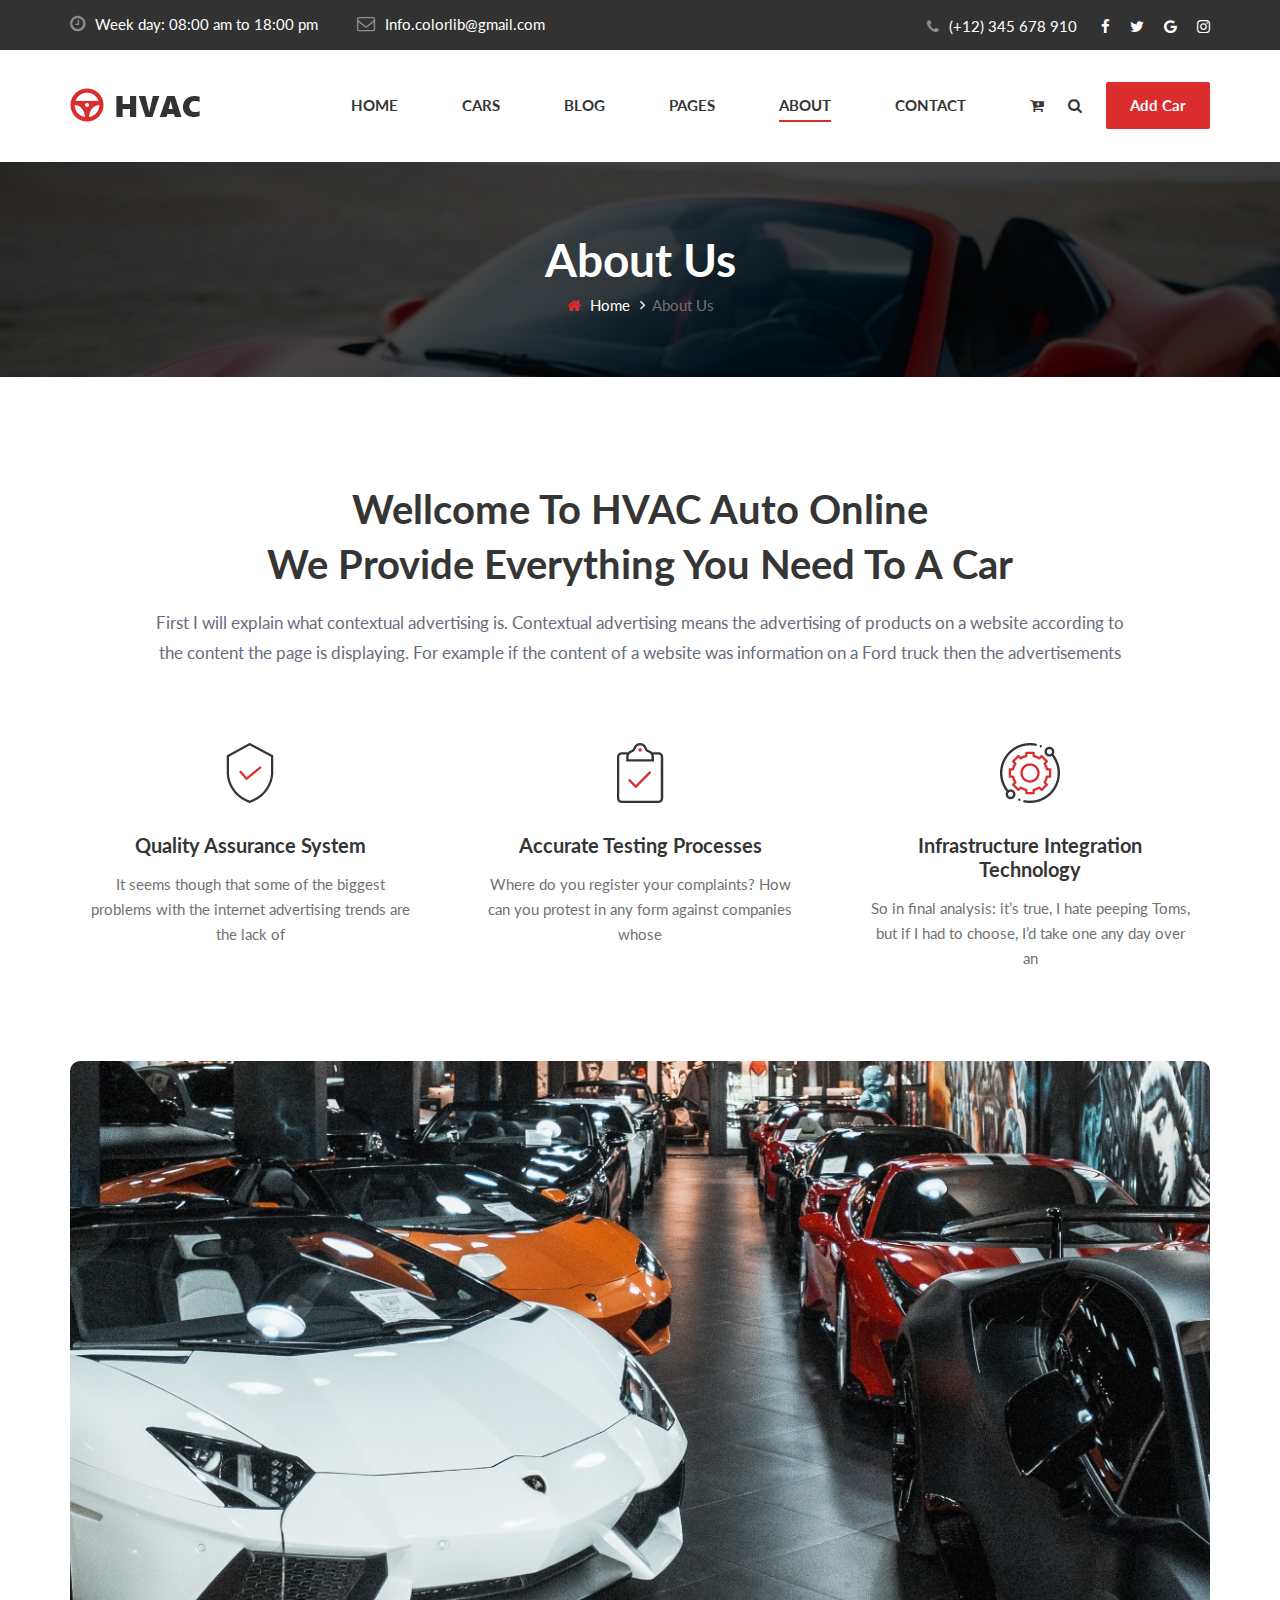
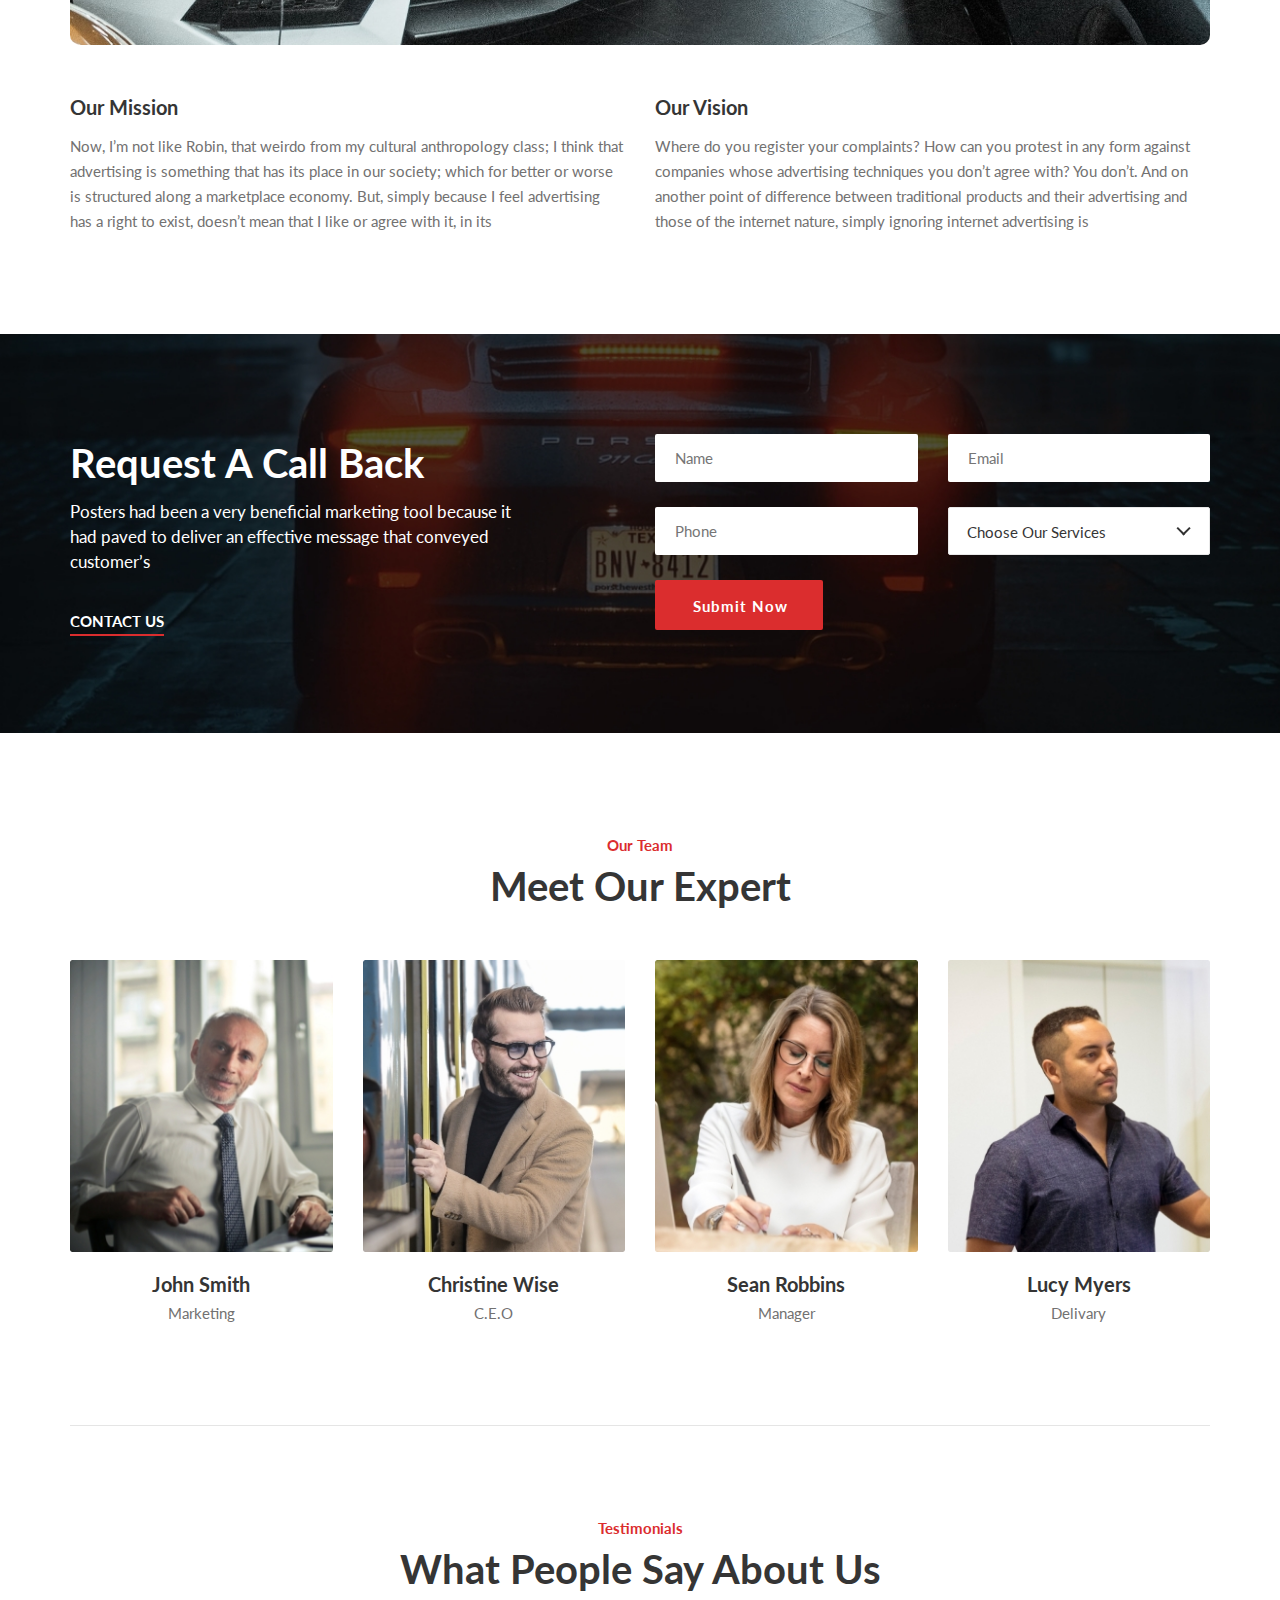
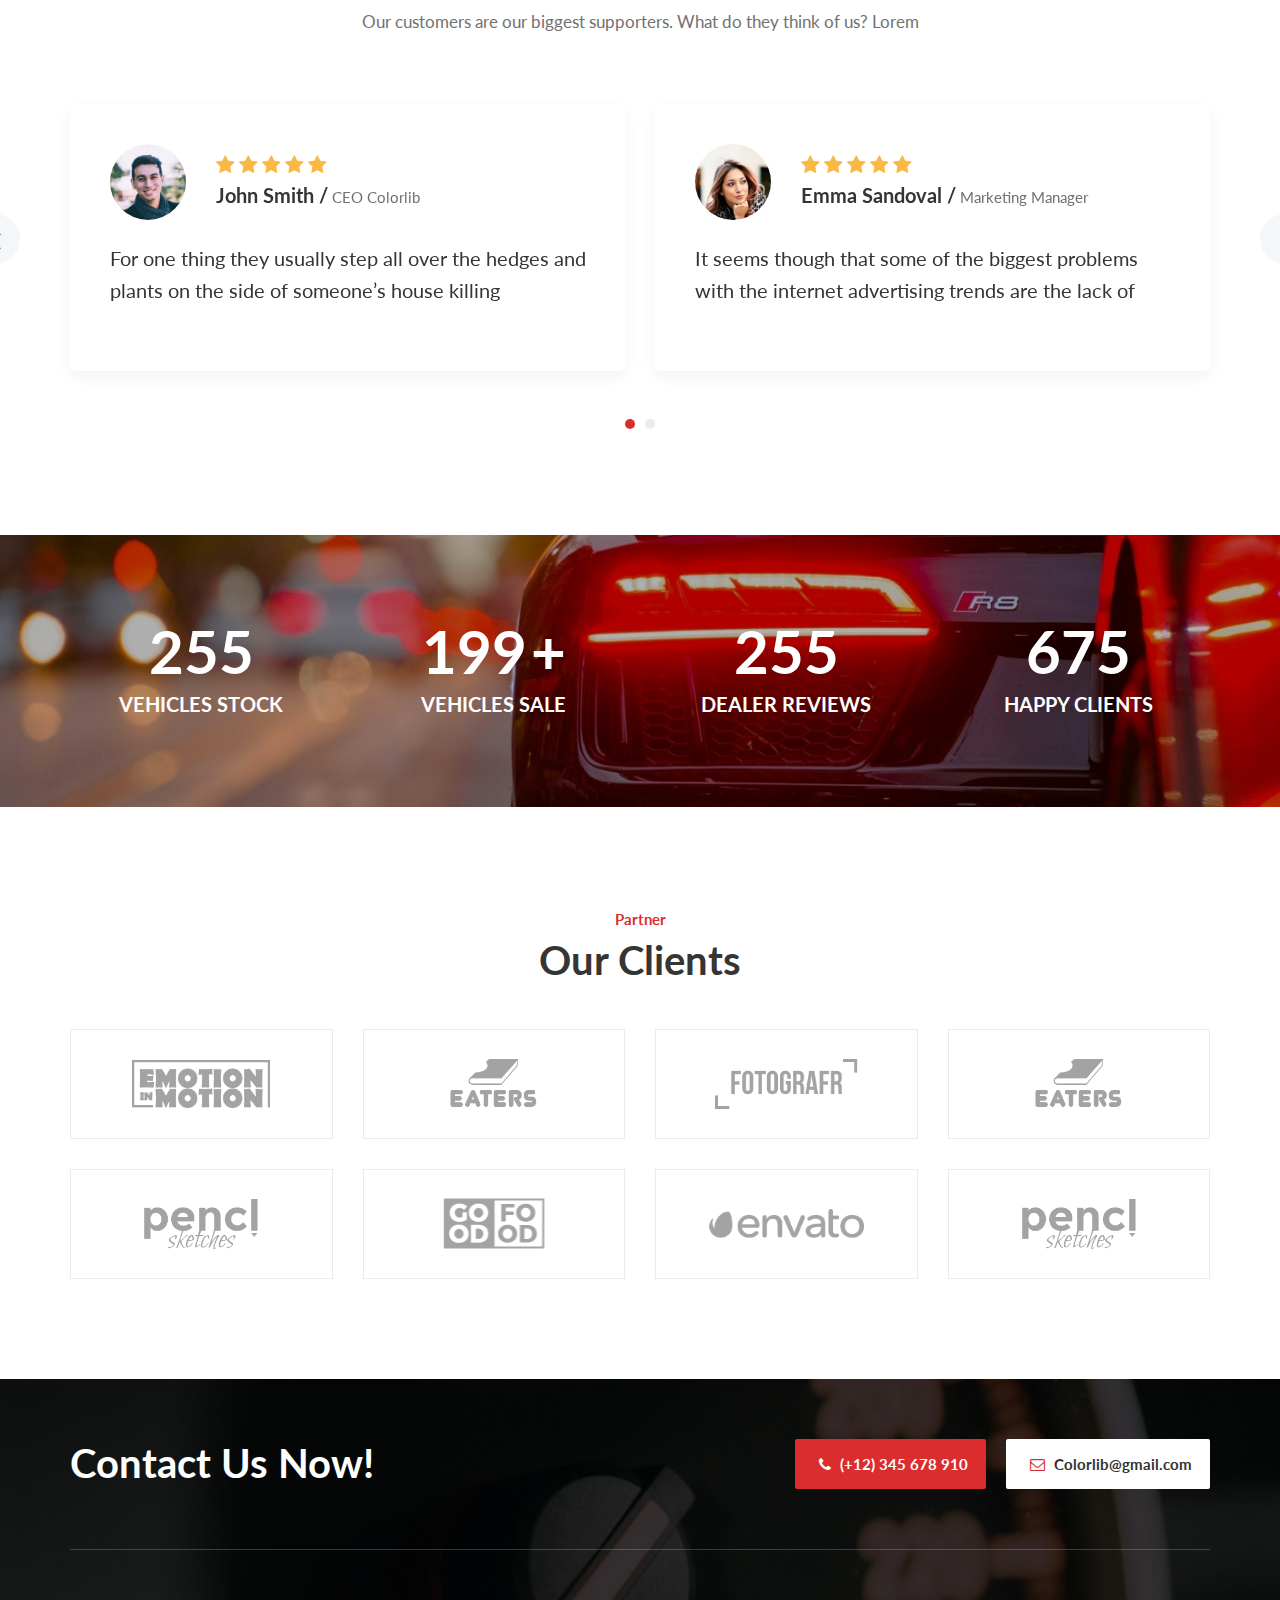
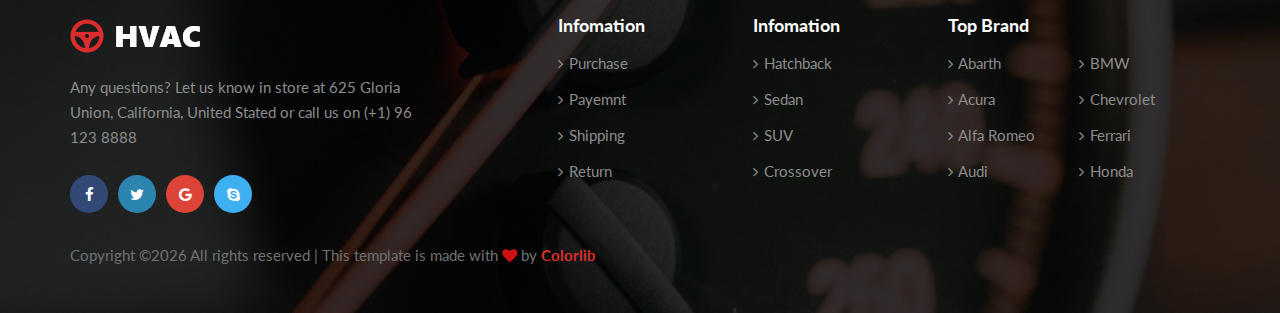
==== about.html @ ab7a5a12 "first commit" ====
<!DOCTYPE html>
<html lang="zxx">

<head>
    <meta charset="UTF-8">
    <meta name="description" content="HVAC Template">
    <meta name="keywords" content="HVAC, unica, creative, html">
    <meta name="viewport" content="width=device-width, initial-scale=1.0">
    <meta http-equiv="X-UA-Compatible" content="ie=edge">
    <title>HVAC | Template</title>

    <!-- Google Font -->
    <link href="https://fonts.googleapis.com/css2?family=Lato:wght@300;400;700;900&display=swap" rel="stylesheet">

    <!-- Css Styles -->
    <link rel="stylesheet" href="css/bootstrap.min.css" type="text/css">
    <link rel="stylesheet" href="css/font-awesome.min.css" type="text/css">
    <link rel="stylesheet" href="css/elegant-icons.css" type="text/css">
    <link rel="stylesheet" href="css/nice-select.css" type="text/css">
    <link rel="stylesheet" href="css/magnific-popup.css" type="text/css">
    <link rel="stylesheet" href="css/jquery-ui.min.css" type="text/css">
    <link rel="stylesheet" href="css/owl.carousel.min.css" type="text/css">
    <link rel="stylesheet" href="css/slicknav.min.css" type="text/css">
    <link rel="stylesheet" href="css/style.css" type="text/css">
</head>

<body>
    <!-- Page Preloder -->
    <div id="preloder">
        <div class="loader"></div>
    </div>

    <!-- Offcanvas Menu Begin -->
    <div class="offcanvas-menu-overlay"></div>
    <div class="offcanvas-menu-wrapper">
        <div class="offcanvas__widget">
            <a href="#"><i class="fa fa-cart-plus"></i></a>
            <a href="#" class="search-switch"><i class="fa fa-search"></i></a>
            <a href="#" class="primary-btn">Add Car</a>
        </div>
        <div class="offcanvas__logo">
            <a href="./index.html"><img src="img/logo.png" alt=""></a>
        </div>
        <div id="mobile-menu-wrap"></div>
        <ul class="offcanvas__widget__add">
            <li><i class="fa fa-clock-o"></i> Week day: 08:00 am to 18:00 pm</li>
            <li><i class="fa fa-envelope-o"></i> Info.colorlib@gmail.com</li>
        </ul>
        <div class="offcanvas__phone__num">
            <i class="fa fa-phone"></i>
            <span>(+12) 345 678 910</span>
        </div>
        <div class="offcanvas__social">
            <a href="#"><i class="fa fa-facebook"></i></a>
            <a href="#"><i class="fa fa-twitter"></i></a>
            <a href="#"><i class="fa fa-google"></i></a>
            <a href="#"><i class="fa fa-instagram"></i></a>
        </div>
    </div>
    <!-- Offcanvas Menu End -->

    <!-- Header Section Begin -->
    <header class="header">
        <div class="header__top">
            <div class="container">
                <div class="row">
                    <div class="col-lg-7">
                        <ul class="header__top__widget">
                            <li><i class="fa fa-clock-o"></i> Week day: 08:00 am to 18:00 pm</li>
                            <li><i class="fa fa-envelope-o"></i> Info.colorlib@gmail.com</li>
                        </ul>
                    </div>
                    <div class="col-lg-5">
                        <div class="header__top__right">
                            <div class="header__top__phone">
                                <i class="fa fa-phone"></i>
                                <span>(+12) 345 678 910</span>
                            </div>
                            <div class="header__top__social">
                                <a href="#"><i class="fa fa-facebook"></i></a>
                                <a href="#"><i class="fa fa-twitter"></i></a>
                                <a href="#"><i class="fa fa-google"></i></a>
                                <a href="#"><i class="fa fa-instagram"></i></a>
                            </div>
                        </div>
                    </div>
                </div>
            </div>
        </div>
        <div class="container">
            <div class="row">
                <div class="col-lg-2">
                    <div class="header__logo">
                        <a href="./index.html"><img src="img/logo.png" alt=""></a>
                    </div>
                </div>
                <div class="col-lg-10">
                    <div class="header__nav">
                        <nav class="header__menu">
                            <ul>
                                <li><a href="./index.html">Home</a></li>
                                <li><a href="./car.html">Cars</a></li>
                                <li><a href="./blog.html">Blog</a></li>
                                <li><a href="#">Pages</a>
                                    <ul class="dropdown">
                                        <li><a href="./about.html">About Us</a></li>
                                        <li><a href="./car-details.html">Car Details</a></li>
                                        <li><a href="./blog-details.html">Blog Details</a></li>
                                    </ul>
                                </li>
                                <li class="active"><a href="./about.html">About</a></li>
                                <li><a href="./contact.html">Contact</a></li>
                            </ul>
                        </nav>
                        <div class="header__nav__widget">
                            <div class="header__nav__widget__btn">
                                <a href="#"><i class="fa fa-cart-plus"></i></a>
                                <a href="#" class="search-switch"><i class="fa fa-search"></i></a>
                            </div>
                            <a href="#" class="primary-btn">Add Car</a>
                        </div>
                    </div>
                </div>
            </div>
            <div class="canvas__open">
                <span class="fa fa-bars"></span>
            </div>
        </div>
    </header>
    <!-- Header Section End -->

    <!-- Breadcrumb End -->
    <div class="breadcrumb-option set-bg" data-setbg="img/breadcrumb-bg.jpg">
        <div class="container">
            <div class="row">
                <div class="col-lg-12 text-center">
                    <div class="breadcrumb__text">
                        <h2>About Us</h2>
                        <div class="breadcrumb__links">
                            <a href="./index.html"><i class="fa fa-home"></i> Home</a>
                            <span>About Us</span>
                        </div>
                    </div>
                </div>
            </div>
        </div>
    </div>
    <!-- Breadcrumb Begin -->

    <!-- About Us Section Begin -->
    <section class="about spad">
        <div class="container">
            <div class="row">
                <div class="col-lg-12">
                    <div class="section-title about-title">
                        <h2>Wellcome To HVAC Auto Online <br />We Provide Everything You Need To A Car</h2>
                        <p>First I will explain what contextual advertising is. Contextual advertising means the
                            advertising of products on a website according to<br /> the content the page is displaying.
                            For example if the content of a website was information on a Ford truck then the
                            advertisements</p>
                    </div>
                </div>
            </div>
            <div class="about__feature">
                <div class="row">
                    <div class="col-lg-4 col-md-6 col-sm-6">
                        <div class="about__feature__item">
                            <img src="img/about/af-1.png" alt="">
                            <h5>Quality Assurance System</h5>
                            <p>It seems though that some of the biggest problems with the internet advertising trends
                                are the lack of</p>
                        </div>
                    </div>
                    <div class="col-lg-4 col-md-6 col-sm-6">
                        <div class="about__feature__item">
                            <img src="img/about/af-2.png" alt="">
                            <h5>Accurate Testing Processes</h5>
                            <p>Where do you register your complaints? How can you protest in any form against companies
                                whose</p>
                        </div>
                    </div>
                    <div class="col-lg-4 col-md-6 col-sm-6">
                        <div class="about__feature__item">
                            <img src="img/about/af-3.png" alt="">
                            <h5>Infrastructure Integration Technology</h5>
                            <p>So in final analysis: it’s true, I hate peeping Toms, but if I had to choose, I’d take
                                one any day over an</p>
                        </div>
                    </div>
                </div>
            </div>
            <div class="row">
                <div class="col-lg-12">
                    <div class="about__pic">
                        <img src="img/about/about-pic.jpg" alt="">
                    </div>
                </div>
                <div class="col-lg-6 col-md-6 col-sm-6">
                    <div class="about__item">
                        <h5>Our Mission</h5>
                        <p>Now, I’m not like Robin, that weirdo from my cultural anthropology class; I think that
                            advertising is something that has its place in our society; which for better or worse is
                            structured along a marketplace economy. But, simply because I feel advertising has a right
                            to exist, doesn’t mean that I like or agree with it, in its</p>
                    </div>
                </div>
                <div class="col-lg-6 col-md-6 col-sm-6">
                    <div class="about__item">
                        <h5>Our Vision</h5>
                        <p>Where do you register your complaints? How can you protest in any form against companies
                            whose advertising techniques you don’t agree with? You don’t. And on another point of
                            difference between traditional products and their advertising and those of the internet
                            nature, simply ignoring internet advertising is </p>
                    </div>
                </div>
            </div>
        </div>
    </section>
    <!-- About Us Section End -->

    <!-- Call Section Begin -->
    <section class="call spad set-bg" data-setbg="img/about/call-bg.jpg">
        <div class="container">
            <div class="row">
                <div class="col-lg-5 col-md-6">
                    <div class="call__text">
                        <div class="section-title">
                            <h2>Request A Call Back</h2>
                            <p>Posters had been a very beneficial marketing tool because it had paved to deliver an
                                effective message that conveyed customer’s</p>
                        </div>
                        <a href="#">Contact Us</a>
                    </div>
                </div>
                <div class="col-lg-6 offset-lg-1 col-md-6">
                    <form action="#" class="call__form">
                        <div class="row">
                            <div class="col-lg-6">
                                <input type="text" placeholder="Name">
                            </div>
                            <div class="col-lg-6">
                                <input type="text" placeholder="Email">
                            </div>
                            <div class="col-lg-6">
                                <input type="text" placeholder="Phone">
                            </div>
                            <div class="col-lg-6">
                                <select>
                                    <option value="">Choose Our Services</option>
                                    <option value="">Buy Cars</option>
                                    <option value="">Sell Cars</option>
                                    <option value="">Wash Cars</option>
                                </select>
                            </div>
                        </div>
                        <button type="submit" class="site-btn">Submit Now</button>
                    </form>
                </div>
            </div>
        </div>
    </section>
    <!-- Call Section End -->

    <!-- Team Section Begin -->
    <section class="team spad">
        <div class="container">
            <div class="row">
                <div class="col-lg-12">
                    <div class="section-title team-title">
                        <span>Our Team</span>
                        <h2>Meet Our Expert</h2>
                    </div>
                </div>
            </div>
            <div class="row">
                <div class="col-lg-3 col-sm-6">
                    <div class="team__item">
                        <div class="team__item__pic">
                            <img src="img/about/team-1.jpg" alt="">
                        </div>
                        <div class="team__item__text">
                            <h5>John Smith</h5>
                            <span>Marketing</span>
                        </div>
                    </div>
                </div>
                <div class="col-lg-3 col-sm-6">
                    <div class="team__item">
                        <div class="team__item__pic">
                            <img src="img/about/team-2.jpg" alt="">
                        </div>
                        <div class="team__item__text">
                            <h5>Christine Wise</h5>
                            <span>C.E.O</span>
                        </div>
                    </div>
                </div>
                <div class="col-lg-3 col-sm-6">
                    <div class="team__item">
                        <div class="team__item__pic">
                            <img src="img/about/team-3.jpg" alt="">
                        </div>
                        <div class="team__item__text">
                            <h5>Sean Robbins</h5>
                            <span>Manager</span>
                        </div>
                    </div>
                </div>
                <div class="col-lg-3 col-sm-6">
                    <div class="team__item">
                        <div class="team__item__pic">
                            <img src="img/about/team-4.jpg" alt="">
                        </div>
                        <div class="team__item__text">
                            <h5>Lucy Myers</h5>
                            <span>Delivary</span>
                        </div>
                    </div>
                </div>
            </div>
        </div>
    </section>
    <!-- Team Section End -->

    <!-- Testimonial Section Begin -->
    <section class="testimonial spad">
        <div class="container">
            <div class="row">
                <div class="col-lg-12">
                    <div class="section-title testimonial-title">
                        <span>Testimonials</span>
                        <h2>What People Say About Us</h2>
                        <p>Our customers are our biggest supporters. What do they think of us? Lorem</p>
                    </div>
                </div>
            </div>
            <div class="row">
                <div class="testimonial__slider owl-carousel">
                    <div class="col-lg-6">
                        <div class="testimonial__item">
                            <div class="testimonial__item__author">
                                <div class="testimonial__item__author__pic">
                                    <img src="img/testimonial/testimonial-1.png" alt="">
                                </div>
                                <div class="testimonial__item__author__text">
                                    <div class="rating">
                                        <i class="fa fa-star"></i>
                                        <i class="fa fa-star"></i>
                                        <i class="fa fa-star"></i>
                                        <i class="fa fa-star"></i>
                                        <i class="fa fa-star"></i>
                                    </div>
                                    <h5>John Smith /<span> CEO Colorlib</span></h5>
                                </div>
                            </div>
                            <p>For one thing they usually step all over the hedges and plants on the side of someone’s
                                house killing</p>
                        </div>
                    </div>
                    <div class="col-lg-6">
                        <div class="testimonial__item">
                            <div class="testimonial__item__author">
                                <div class="testimonial__item__author__pic">
                                    <img src="img/testimonial/testimonial-2.png" alt="">
                                </div>
                                <div class="testimonial__item__author__text">
                                    <div class="rating">
                                        <i class="fa fa-star"></i>
                                        <i class="fa fa-star"></i>
                                        <i class="fa fa-star"></i>
                                        <i class="fa fa-star"></i>
                                        <i class="fa fa-star"></i>
                                    </div>
                                    <h5>Emma Sandoval /<span> Marketing Manager</span></h5>
                                </div>
                            </div>
                            <p>It seems though that some of the biggest problems with the internet advertising trends
                                are the lack of</p>
                        </div>
                    </div>
                    <div class="col-lg-6">
                        <div class="testimonial__item">
                            <div class="testimonial__item__author">
                                <div class="testimonial__item__author__pic">
                                    <img src="img/testimonial/testimonial-1.png" alt="">
                                </div>
                                <div class="testimonial__item__author__text">
                                    <div class="rating">
                                        <i class="fa fa-star"></i>
                                        <i class="fa fa-star"></i>
                                        <i class="fa fa-star"></i>
                                        <i class="fa fa-star"></i>
                                        <i class="fa fa-star"></i>
                                    </div>
                                    <h5>John Smith /<span> CEO Colorlib</span></h5>
                                </div>
                            </div>
                            <p>For one thing they usually step all over the hedges and plants on the side of someone’s
                                house killing</p>
                        </div>
                    </div>
                    <div class="col-lg-6">
                        <div class="testimonial__item">
                            <div class="testimonial__item__author">
                                <div class="testimonial__item__author__pic">
                                    <img src="img/testimonial/testimonial-2.png" alt="">
                                </div>
                                <div class="testimonial__item__author__text">
                                    <div class="rating">
                                        <i class="fa fa-star"></i>
                                        <i class="fa fa-star"></i>
                                        <i class="fa fa-star"></i>
                                        <i class="fa fa-star"></i>
                                        <i class="fa fa-star"></i>
                                    </div>
                                    <h5>Emma Sandoval /<span> Marketing Manager</span></h5>
                                </div>
                            </div>
                            <p>It seems though that some of the biggest problems with the internet advertising trends
                                are the lack of</p>
                        </div>
                    </div>
                </div>
            </div>
        </div>
    </section>
    <!-- Testimonial Section End -->

    <!-- Counter Begin -->
    <div class="counter spad set-bg" data-setbg="img/counter-bg.jpg">
        <div class="container">
            <div class="row">
                <div class="col-lg-3 col-md-6 col-sm-6">
                    <div class="counter__item">
                        <h2 class="counter-num">1922</h2>
                        <p>Vehicles Stock</p>
                    </div>
                </div>
                <div class="col-lg-3 col-md-6 col-sm-6">
                    <div class="counter__item">
                        <h2 class="counter-num">1500</h2>
                        <strong>+</strong>
                        <p>Vehicles Sale</p>
                    </div>
                </div>
                <div class="col-lg-3 col-md-6 col-sm-6">
                    <div class="counter__item">
                        <h2 class="counter-num">1922</h2>
                        <p>Dealer Reviews</p>
                    </div>
                </div>
                <div class="col-lg-3 col-md-6 col-sm-6">
                    <div class="counter__item">
                        <h2 class="counter-num">5100</h2>
                        <p>Happy Clients</p>
                    </div>
                </div>
            </div>
        </div>
    </div>
    <!-- Counter End -->

    <!-- Clients Begin -->
    <div class="clients spad">
        <div class="container">
            <div class="row">
                <div class="col-lg-12">
                    <div class="section-title client-title">
                        <span>Partner</span>
                        <h2>Our Clients</h2>
                    </div>
                </div>
            </div>
            <div class="row">
                <div class="col-lg-3 col-md-4 col-sm-6">
                    <a href="#" class="client__item">
                        <img src="img/clients/client-1.png" alt="">
                    </a>
                </div>
                <div class="col-lg-3 col-md-4 col-sm-6">
                    <a href="#" class="client__item">
                        <img src="img/clients/client-2.png" alt="">
                    </a>
                </div>
                <div class="col-lg-3 col-md-4 col-sm-6">
                    <a href="#" class="client__item">
                        <img src="img/clients/client-3.png" alt="">
                    </a>
                </div>
                <div class="col-lg-3 col-md-4 col-sm-6">
                    <a href="#" class="client__item">
                        <img src="img/clients/client-2.png" alt="">
                    </a>
                </div>
                <div class="col-lg-3 col-md-4 col-sm-6">
                    <a href="#" class="client__item">
                        <img src="img/clients/client-4.png" alt="">
                    </a>
                </div>
                <div class="col-lg-3 col-md-4 col-sm-6">
                    <a href="#" class="client__item">
                        <img src="img/clients/client-5.png" alt="">
                    </a>
                </div>
                <div class="col-lg-3 col-md-4 col-sm-6">
                    <a href="#" class="client__item">
                        <img src="img/clients/client-6.png" alt="">
                    </a>
                </div>
                <div class="col-lg-3 col-md-4 col-sm-6">
                    <a href="#" class="client__item">
                        <img src="img/clients/client-7.png" alt="">
                    </a>
                </div>
            </div>
        </div>
    </div>
    <!-- Clients End -->

    <!-- Footer Section Begin -->
    <footer class="footer set-bg" data-setbg="img/footer-bg.jpg">
        <div class="container">
            <div class="footer__contact">
                <div class="row">
                    <div class="col-lg-6 col-md-6">
                        <div class="footer__contact__title">
                            <h2>Contact Us Now!</h2>
                        </div>
                    </div>
                    <div class="col-lg-6 col-md-6">
                        <div class="footer__contact__option">
                            <div class="option__item"><i class="fa fa-phone"></i> (+12) 345 678 910</div>
                            <div class="option__item email"><i class="fa fa-envelope-o"></i> Colorlib@gmail.com</div>
                        </div>
                    </div>
                </div>
            </div>
            <div class="row">
                <div class="col-lg-4 col-md-4">
                    <div class="footer__about">
                        <div class="footer__logo">
                            <a href="#"><img src="img/footer-logo.png" alt=""></a>
                        </div>
                        <p>Any questions? Let us know in store at 625 Gloria Union, California, United Stated or call us
                            on (+1) 96 123 8888</p>
                        <div class="footer__social">
                            <a href="#" class="facebook"><i class="fa fa-facebook"></i></a>
                            <a href="#" class="twitter"><i class="fa fa-twitter"></i></a>
                            <a href="#" class="google"><i class="fa fa-google"></i></a>
                            <a href="#" class="skype"><i class="fa fa-skype"></i></a>
                        </div>
                    </div>
                </div>
                <div class="col-lg-2 offset-lg-1 col-md-3">
                    <div class="footer__widget">
                        <h5>Infomation</h5>
                        <ul>
                            <li><a href="#"><i class="fa fa-angle-right"></i> Purchase</a></li>
                            <li><a href="#"><i class="fa fa-angle-right"></i> Payemnt</a></li>
                            <li><a href="#"><i class="fa fa-angle-right"></i> Shipping</a></li>
                            <li><a href="#"><i class="fa fa-angle-right"></i> Return</a></li>
                        </ul>
                    </div>
                </div>
                <div class="col-lg-2 col-md-3">
                    <div class="footer__widget">
                        <h5>Infomation</h5>
                        <ul>
                            <li><a href="#"><i class="fa fa-angle-right"></i> Hatchback</a></li>
                            <li><a href="#"><i class="fa fa-angle-right"></i> Sedan</a></li>
                            <li><a href="#"><i class="fa fa-angle-right"></i> SUV</a></li>
                            <li><a href="#"><i class="fa fa-angle-right"></i> Crossover</a></li>
                        </ul>
                    </div>
                </div>
                <div class="col-lg-3 col-md-6">
                    <div class="footer__brand">
                        <h5>Top Brand</h5>
                        <ul>
                            <li><a href="#"><i class="fa fa-angle-right"></i> Abarth</a></li>
                            <li><a href="#"><i class="fa fa-angle-right"></i> Acura</a></li>
                            <li><a href="#"><i class="fa fa-angle-right"></i> Alfa Romeo</a></li>
                            <li><a href="#"><i class="fa fa-angle-right"></i> Audi</a></li>
                        </ul>
                        <ul>
                            <li><a href="#"><i class="fa fa-angle-right"></i> BMW</a></li>
                            <li><a href="#"><i class="fa fa-angle-right"></i> Chevrolet</a></li>
                            <li><a href="#"><i class="fa fa-angle-right"></i> Ferrari</a></li>
                            <li><a href="#"><i class="fa fa-angle-right"></i> Honda</a></li>
                        </ul>
                    </div>
                </div>
            </div>
            <!-- Link back to Colorlib can't be removed. Template is licensed under CC BY 3.0. -->
            <div class="footer__copyright__text">
                <p>Copyright &copy;<script>document.write(new Date().getFullYear());</script> All rights reserved | This template is made with <i class="fa fa-heart" aria-hidden="true"></i> by <a href="https://colorlib.com" target="_blank">Colorlib</a></p>
            </div>
            <!-- Link back to Colorlib can't be removed. Template is licensed under CC BY 3.0. -->
        </div>
    </footer>
    <!-- Footer Section End -->

    <!-- Search Begin -->
    <div class="search-model">
        <div class="h-100 d-flex align-items-center justify-content-center">
            <div class="search-close-switch">+</div>
            <form class="search-model-form">
                <input type="text" id="search-input" placeholder="Search here.....">
            </form>
        </div>
    </div>
    <!-- Search End -->

    <!-- Js Plugins -->
    <script src="js/jquery-3.3.1.min.js"></script>
    <script src="js/bootstrap.min.js"></script>
    <script src="js/jquery.nice-select.min.js"></script>
    <script src="js/jquery-ui.min.js"></script>
    <script src="js/jquery.magnific-popup.min.js"></script>
    <script src="js/mixitup.min.js"></script>
    <script src="js/jquery.slicknav.js"></script>
    <script src="js/owl.carousel.min.js"></script>
    <script src="js/main.js"></script>
</body>

</html>
---- css/elegant-icons.css ----
@font-face {
	font-family: 'ElegantIcons';
	src:url('../fonts/ElegantIcons.eot');
	src:url('../fonts/ElegantIcons.eot?#iefix') format('embedded-opentype'),
		url('../fonts/ElegantIcons.woff') format('woff'),
		url('../fonts/ElegantIcons.ttf') format('truetype'),
		url('../fonts/ElegantIcons.svg#ElegantIcons') format('svg');
	font-weight: normal;
	font-style: normal;
}

/* Use the following CSS code if you want to use data attributes for inserting your icons */
[data-icon]:before {
	font-family: 'ElegantIcons';
	content: attr(data-icon);
	speak: none;
	font-weight: normal;
	font-variant: normal;
	text-transform: none;
	line-height: 1;
	-webkit-font-smoothing: antialiased;
	-moz-osx-font-smoothing: grayscale;
}

/* Use the following CSS code if you want to have a class per icon */
/*
Instead of a list of all class selectors,
you can use the generic selector below, but it's slower:
[class*="your-class-prefix"] {
*/
.arrow_up, .arrow_down, .arrow_left, .arrow_right, .arrow_left-up, .arrow_right-up, .arrow_right-down, .arrow_left-down, .arrow-up-down, .arrow_up-down_alt, .arrow_left-right_alt, .arrow_left-right, .arrow_expand_alt2, .arrow_expand_alt, .arrow_condense, .arrow_expand, .arrow_move, .arrow_carrot-up, .arrow_carrot-down, .arrow_carrot-left, .arrow_carrot-right, .arrow_carrot-2up, .arrow_carrot-2down, .arrow_carrot-2left, .arrow_carrot-2right, .arrow_carrot-up_alt2, .arrow_carrot-down_alt2, .arrow_carrot-left_alt2, .arrow_carrot-right_alt2, .arrow_carrot-2up_alt2, .arrow_carrot-2down_alt2, .arrow_carrot-2left_alt2, .arrow_carrot-2right_alt2, .arrow_triangle-up, .arrow_triangle-down, .arrow_triangle-left, .arrow_triangle-right, .arrow_triangle-up_alt2, .arrow_triangle-down_alt2, .arrow_triangle-left_alt2, .arrow_triangle-right_alt2, .arrow_back, .icon_minus-06, .icon_plus, .icon_close, .icon_check, .icon_minus_alt2, .icon_plus_alt2, .icon_close_alt2, .icon_check_alt2, .icon_zoom-out_alt, .icon_zoom-in_alt, .icon_search, .icon_box-empty, .icon_box-selected, .icon_minus-box, .icon_plus-box, .icon_box-checked, .icon_circle-empty, .icon_circle-slelected, .icon_stop_alt2, .icon_stop, .icon_pause_alt2, .icon_pause, .icon_menu, .icon_menu-square_alt2, .icon_menu-circle_alt2, .icon_ul, .icon_ol, .icon_adjust-horiz, .icon_adjust-vert, .icon_document_alt, .icon_documents_alt, .icon_pencil, .icon_pencil-edit_alt, .icon_pencil-edit, .icon_folder-alt, .icon_folder-open_alt, .icon_folder-add_alt, .icon_info_alt, .icon_error-oct_alt, .icon_error-circle_alt, .icon_error-triangle_alt, .icon_question_alt2, .icon_question, .icon_comment_alt, .icon_chat_alt, .icon_vol-mute_alt, .icon_volume-low_alt, .icon_volume-high_alt, .icon_quotations, .icon_quotations_alt2, .icon_clock_alt, .icon_lock_alt, .icon_lock-open_alt, .icon_key_alt, .icon_cloud_alt, .icon_cloud-upload_alt, .icon_cloud-download_alt, .icon_image, .icon_images, .icon_lightbulb_alt, .icon_gift_alt, .icon_house_alt, .icon_genius, .icon_mobile, .icon_tablet, .icon_laptop, .icon_desktop, .icon_camera_alt, .icon_mail_alt, .icon_cone_alt, .icon_ribbon_alt, .icon_bag_alt, .icon_creditcard, .icon_cart_alt, .icon_paperclip, .icon_tag_alt, .icon_tags_alt, .icon_trash_alt, .icon_cursor_alt, .icon_mic_alt, .icon_compass_alt, .icon_pin_alt, .icon_pushpin_alt, .icon_map_alt, .icon_drawer_alt, .icon_toolbox_alt, .icon_book_alt, .icon_calendar, .icon_film, .icon_table, .icon_contacts_alt, .icon_headphones, .icon_lifesaver, .icon_piechart, .icon_refresh, .icon_link_alt, .icon_link, .icon_loading, .icon_blocked, .icon_archive_alt, .icon_heart_alt, .icon_star_alt, .icon_star-half_alt, .icon_star, .icon_star-half, .icon_tools, .icon_tool, .icon_cog, .icon_cogs, .arrow_up_alt, .arrow_down_alt, .arrow_left_alt, .arrow_right_alt, .arrow_left-up_alt, .arrow_right-up_alt, .arrow_right-down_alt, .arrow_left-down_alt, .arrow_condense_alt, .arrow_expand_alt3, .arrow_carrot_up_alt, .arrow_carrot-down_alt, .arrow_carrot-left_alt, .arrow_carrot-right_alt, .arrow_carrot-2up_alt, .arrow_carrot-2dwnn_alt, .arrow_carrot-2left_alt, .arrow_carrot-2right_alt, .arrow_triangle-up_alt, .arrow_triangle-down_alt, .arrow_triangle-left_alt, .arrow_triangle-right_alt, .icon_minus_alt, .icon_plus_alt, .icon_close_alt, .icon_check_alt, .icon_zoom-out, .icon_zoom-in, .icon_stop_alt, .icon_menu-square_alt, .icon_menu-circle_alt, .icon_document, .icon_documents, .icon_pencil_alt, .icon_folder, .icon_folder-open, .icon_folder-add, .icon_folder_upload, .icon_folder_download, .icon_info, .icon_error-circle, .icon_error-oct, .icon_error-triangle, .icon_question_alt, .icon_comment, .icon_chat, .icon_vol-mute, .icon_volume-low, .icon_volume-high, .icon_quotations_alt, .icon_clock, .icon_lock, .icon_lock-open, .icon_key, .icon_cloud, .icon_cloud-upload, .icon_cloud-download, .icon_lightbulb, .icon_gift, .icon_house, .icon_camera, .icon_mail, .icon_cone, .icon_ribbon, .icon_bag, .icon_cart, .icon_tag, .icon_tags, .icon_trash, .icon_cursor, .icon_mic, .icon_compass, .icon_pin, .icon_pushpin, .icon_map, .icon_drawer, .icon_toolbox, .icon_book, .icon_contacts, .icon_archive, .icon_heart, .icon_profile, .icon_group, .icon_grid-2x2, .icon_grid-3x3, .icon_music, .icon_pause_alt, .icon_phone, .icon_upload, .icon_download, .social_facebook, .social_twitter, .social_pinterest, .social_googleplus, .social_tumblr, .social_tumbleupon, .social_wordpress, .social_instagram, .social_dribbble, .social_vimeo, .social_linkedin, .social_rss, .social_deviantart, .social_share, .social_myspace, .social_skype, .social_youtube, .social_picassa, .social_googledrive, .social_flickr, .social_blogger, .social_spotify, .social_delicious, .social_facebook_circle, .social_twitter_circle, .social_pinterest_circle, .social_googleplus_circle, .social_tumblr_circle, .social_stumbleupon_circle, .social_wordpress_circle, .social_instagram_circle, .social_dribbble_circle, .social_vimeo_circle, .social_linkedin_circle, .social_rss_circle, .social_deviantart_circle, .social_share_circle, .social_myspace_circle, .social_skype_circle, .social_youtube_circle, .social_picassa_circle, .social_googledrive_alt2, .social_flickr_circle, .social_blogger_circle, .social_spotify_circle, .social_delicious_circle, .social_facebook_square, .social_twitter_square, .social_pinterest_square, .social_googleplus_square, .social_tumblr_square, .social_stumbleupon_square, .social_wordpress_square, .social_instagram_square, .social_dribbble_square, .social_vimeo_square, .social_linkedin_square, .social_rss_square, .social_deviantart_square, .social_share_square, .social_myspace_square, .social_skype_square, .social_youtube_square, .social_picassa_square, .social_googledrive_square, .social_flickr_square, .social_blogger_square, .social_spotify_square, .social_delicious_square, .icon_printer, .icon_calulator, .icon_building, .icon_floppy, .icon_drive, .icon_search-2, .icon_id, .icon_id-2, .icon_puzzle, .icon_like, .icon_dislike, .icon_mug, .icon_currency, .icon_wallet, .icon_pens, .icon_easel, .icon_flowchart, .icon_datareport, .icon_briefcase, .icon_shield, .icon_percent, .icon_globe, .icon_globe-2, .icon_target, .icon_hourglass, .icon_balance, .icon_rook, .icon_printer-alt, .icon_calculator_alt, .icon_building_alt, .icon_floppy_alt, .icon_drive_alt, .icon_search_alt, .icon_id_alt, .icon_id-2_alt, .icon_puzzle_alt, .icon_like_alt, .icon_dislike_alt, .icon_mug_alt, .icon_currency_alt, .icon_wallet_alt, .icon_pens_alt, .icon_easel_alt, .icon_flowchart_alt, .icon_datareport_alt, .icon_briefcase_alt, .icon_shield_alt, .icon_percent_alt, .icon_globe_alt, .icon_clipboard {
	font-family: 'ElegantIcons';
	speak: none;
	font-style: normal;
	font-weight: normal;
	font-variant: normal;
	text-transform: none;
	line-height: 1;
	-webkit-font-smoothing: antialiased;
}
.arrow_up:before {
	content: "\21";
}
.arrow_down:before {
	content: "\22";
}
.arrow_left:before {
	content: "\23";
}
.arrow_right:before {
	content: "\24";
}
.arrow_left-up:before {
	content: "\25";
}
.arrow_right-up:before {
	content: "\26";
}
.arrow_right-down:before {
	content: "\27";
}
.arrow_left-down:before {
	content: "\28";
}
.arrow-up-down:before {
	content: "\29";
}
.arrow_up-down_alt:before {
	content: "\2a";
}
.arrow_left-right_alt:before {
	content: "\2b";
}
.arrow_left-right:before {
	content: "\2c";
}
.arrow_expand_alt2:before {
	content: "\2d";
}
.arrow_expand_alt:before {
	content: "\2e";
}
.arrow_condense:before {
	content: "\2f";
}
.arrow_expand:before {
	content: "\30";
}
.arrow_move:before {
	content: "\31";
}
.arrow_carrot-up:before {
	content: "\32";
}
.arrow_carrot-down:before {
	content: "\33";
}
.arrow_carrot-left:before {
	content: "\34";
}
.arrow_carrot-right:before {
	content: "\35";
}
.arrow_carrot-2up:before {
	content: "\36";
}
.arrow_carrot-2down:before {
	content: "\37";
}
.arrow_carrot-2left:before {
	content: "\38";
}
.arrow_carrot-2right:before {
	content: "\39";
}
.arrow_carrot-up_alt2:before {
	content: "\3a";
}
.arrow_carrot-down_alt2:before {
	content: "\3b";
}
.arrow_carrot-left_alt2:before {
	content: "\3c";
}
.arrow_carrot-right_alt2:before {
	content: "\3d";
}
.arrow_carrot-2up_alt2:before {
	content: "\3e";
}
.arrow_carrot-2down_alt2:before {
	content: "\3f";
}
.arrow_carrot-2left_alt2:before {
	content: "\40";
}
.arrow_carrot-2right_alt2:before {
	content: "\41";
}
.arrow_triangle-up:before {
	content: "\42";
}
.arrow_triangle-down:before {
	content: "\43";
}
.arrow_triangle-left:before {
	content: "\44";
}
.arrow_triangle-right:before {
	content: "\45";
}
.arrow_triangle-up_alt2:before {
	content: "\46";
}
.arrow_triangle-down_alt2:before {
	content: "\47";
}
.arrow_triangle-left_alt2:before {
	content: "\48";
}
.arrow_triangle-right_alt2:before {
	content: "\49";
}
.arrow_back:before {
	content: "\4a";
}
.icon_minus-06:before {
	content: "\4b";
}
.icon_plus:before {
	content: "\4c";
}
.icon_close:before {
	content: "\4d";
}
.icon_check:before {
	content: "\4e";
}
.icon_minus_alt2:before {
	content: "\4f";
}
.icon_plus_alt2:before {
	content: "\50";
}
.icon_close_alt2:before {
	content: "\51";
}
.icon_check_alt2:before {
	content: "\52";
}
.icon_zoom-out_alt:before {
	content: "\53";
}
.icon_zoom-in_alt:before {
	content: "\54";
}
.icon_search:before {
	content: "\55";
}
.icon_box-empty:before {
	content: "\56";
}
.icon_box-selected:before {
	content: "\57";
}
.icon_minus-box:before {
	content: "\58";
}
.icon_plus-box:before {
	content: "\59";
}
.icon_box-checked:before {
	content: "\5a";
}
.icon_circle-empty:before {
	content: "\5b";
}
.icon_circle-slelected:before {
	content: "\5c";
}
.icon_stop_alt2:before {
	content: "\5d";
}
.icon_stop:before {
	content: "\5e";
}
.icon_pause_alt2:before {
	content: "\5f";
}
.icon_pause:before {
	content: "\60";
}
.icon_menu:before {
	content: "\61";
}
.icon_menu-square_alt2:before {
	content: "\62";
}
.icon_menu-circle_alt2:before {
	content: "\63";
}
.icon_ul:before {
	content: "\64";
}
.icon_ol:before {
	content: "\65";
}
.icon_adjust-horiz:before {
	content: "\66";
}
.icon_adjust-vert:before {
	content: "\67";
}
.icon_document_alt:before {
	content: "\68";
}
.icon_documents_alt:before {
	content: "\69";
}
.icon_pencil:before {
	content: "\6a";
}
.icon_pencil-edit_alt:before {
	content: "\6b";
}
.icon_pencil-edit:before {
	content: "\6c";
}
.icon_folder-alt:before {
	content: "\6d";
}
.icon_folder-open_alt:before {
	content: "\6e";
}
.icon_folder-add_alt:before {
	content: "\6f";
}
.icon_info_alt:before {
	content: "\70";
}
.icon_error-oct_alt:before {
	content: "\71";
}
.icon_error-circle_alt:before {
	content: "\72";
}
.icon_error-triangle_alt:before {
	content: "\73";
}
.icon_question_alt2:before {
	content: "\74";
}
.icon_question:before {
	content: "\75";
}
.icon_comment_alt:before {
	content: "\76";
}
.icon_chat_alt:before {
	content: "\77";
}
.icon_vol-mute_alt:before {
	content: "\78";
}
.icon_volume-low_alt:before {
	content: "\79";
}
.icon_volume-high_alt:before {
	content: "\7a";
}
.icon_quotations:before {
	content: "\7b";
}
.icon_quotations_alt2:before {
	content: "\7c";
}
.icon_clock_alt:before {
	content: "\7d";
}
.icon_lock_alt:before {
	content: "\7e";
}
.icon_lock-open_alt:before {
	content: "\e000";
}
.icon_key_alt:before {
	content: "\e001";
}
.icon_cloud_alt:before {
	content: "\e002";
}
.icon_cloud-upload_alt:before {
	content: "\e003";
}
.icon_cloud-download_alt:before {
	content: "\e004";
}
.icon_image:before {
	content: "\e005";
}
.icon_images:before {
	content: "\e006";
}
.icon_lightbulb_alt:before {
	content: "\e007";
}
.icon_gift_alt:before {
	content: "\e008";
}
.icon_house_alt:before {
	content: "\e009";
}
.icon_genius:before {
	content: "\e00a";
}
.icon_mobile:before {
	content: "\e00b";
}
.icon_tablet:before {
	content: "\e00c";
}
.icon_laptop:before {
	content: "\e00d";
}
.icon_desktop:before {
	content: "\e00e";
}
.icon_camera_alt:before {
	content: "\e00f";
}
.icon_mail_alt:before {
	content: "\e010";
}
.icon_cone_alt:before {
	content: "\e011";
}
.icon_ribbon_alt:before {
	content: "\e012";
}
.icon_bag_alt:before {
	content: "\e013";
}
.icon_creditcard:before {
	content: "\e014";
}
.icon_cart_alt:before {
	content: "\e015";
}
.icon_paperclip:before {
	content: "\e016";
}
.icon_tag_alt:before {
	content: "\e017";
}
.icon_tags_alt:before {
	content: "\e018";
}
.icon_trash_alt:before {
	content: "\e019";
}
.icon_cursor_alt:before {
	content: "\e01a";
}
.icon_mic_alt:before {
	content: "\e01b";
}
.icon_compass_alt:before {
	content: "\e01c";
}
.icon_pin_alt:before {
	content: "\e01d";
}
.icon_pushpin_alt:before {
	content: "\e01e";
}
.icon_map_alt:before {
	content: "\e01f";
}
.icon_drawer_alt:before {
	content: "\e020";
}
.icon_toolbox_alt:before {
	content: "\e021";
}
.icon_book_alt:before {
	content: "\e022";
}
.icon_calendar:before {
	content: "\e023";
}
.icon_film:before {
	content: "\e024";
}
.icon_table:before {
	content: "\e025";
}
.icon_contacts_alt:before {
	content: "\e026";
}
.icon_headphones:before {
	content: "\e027";
}
.icon_lifesaver:before {
	content: "\e028";
}
.icon_piechart:before {
	content: "\e029";
}
.icon_refresh:before {
	content: "\e02a";
}
.icon_link_alt:before {
	content: "\e02b";
}
.icon_link:before {
	content: "\e02c";
}
.icon_loading:before {
	content: "\e02d";
}
.icon_blocked:before {
	content: "\e02e";
}
.icon_archive_alt:before {
	content: "\e02f";
}
.icon_heart_alt:before {
	content: "\e030";
}
.icon_star_alt:before {
	content: "\e031";
}
.icon_star-half_alt:before {
	content: "\e032";
}
.icon_star:before {
	content: "\e033";
}
.icon_star-half:before {
	content: "\e034";
}
.icon_tools:before {
	content: "\e035";
}
.icon_tool:before {
	content: "\e036";
}
.icon_cog:before {
	content: "\e037";
}
.icon_cogs:before {
	content: "\e038";
}
.arrow_up_alt:before {
	content: "\e039";
}
.arrow_down_alt:before {
	content: "\e03a";
}
.arrow_left_alt:before {
	content: "\e03b";
}
.arrow_right_alt:before {
	content: "\e03c";
}
.arrow_left-up_alt:before {
	content: "\e03d";
}
.arrow_right-up_alt:before {
	content: "\e03e";
}
.arrow_right-down_alt:before {
	content: "\e03f";
}
.arrow_left-down_alt:before {
	content: "\e040";
}
.arrow_condense_alt:before {
	content: "\e041";
}
.arrow_expand_alt3:before {
	content: "\e042";
}
.arrow_carrot_up_alt:before {
	content: "\e043";
}
.arrow_carrot-down_alt:before {
	content: "\e044";
}
.arrow_carrot-left_alt:before {
	content: "\e045";
}
.arrow_carrot-right_alt:before {
	content: "\e046";
}
.arrow_carrot-2up_alt:before {
	content: "\e047";
}
.arrow_carrot-2dwnn_alt:before {
	content: "\e048";
}
.arrow_carrot-2left_alt:before {
	content: "\e049";
}
.arrow_carrot-2right_alt:before {
	content: "\e04a";
}
.arrow_triangle-up_alt:before {
	content: "\e04b";
}
.arrow_triangle-down_alt:before {
	content: "\e04c";
}
.arrow_triangle-left_alt:before {
	content: "\e04d";
}
.arrow_triangle-right_alt:before {
	content: "\e04e";
}
.icon_minus_alt:before {
	content: "\e04f";
}
.icon_plus_alt:before {
	content: "\e050";
}
.icon_close_alt:before {
	content: "\e051";
}
.icon_check_alt:before {
	content: "\e052";
}
.icon_zoom-out:before {
	content: "\e053";
}
.icon_zoom-in:before {
	content: "\e054";
}
.icon_stop_alt:before {
	content: "\e055";
}
.icon_menu-square_alt:before {
	content: "\e056";
}
.icon_menu-circle_alt:before {
	content: "\e057";
}
.icon_document:before {
	content: "\e058";
}
.icon_documents:before {
	content: "\e059";
}
.icon_pencil_alt:before {
	content: "\e05a";
}
.icon_folder:before {
	content: "\e05b";
}
.icon_folder-open:before {
	content: "\e05c";
}
.icon_folder-add:before {
	content: "\e05d";
}
.icon_folder_upload:before {
	content: "\e05e";
}
.icon_folder_download:before {
	content: "\e05f";
}
.icon_info:before {
	content: "\e060";
}
.icon_error-circle:before {
	content: "\e061";
}
.icon_error-oct:before {
	content: "\e062";
}
.icon_error-triangle:before {
	content: "\e063";
}
.icon_question_alt:before {
	content: "\e064";
}
.icon_comment:before {
	content: "\e065";
}
.icon_chat:before {
	content: "\e066";
}
.icon_vol-mute:before {
	content: "\e067";
}
.icon_volume-low:before {
	content: "\e068";
}
.icon_volume-high:before {
	content: "\e069";
}
.icon_quotations_alt:before {
	content: "\e06a";
}
.icon_clock:before {
	content: "\e06b";
}
.icon_lock:before {
	content: "\e06c";
}
.icon_lock-open:before {
	content: "\e06d";
}
.icon_key:before {
	content: "\e06e";
}
.icon_cloud:before {
	content: "\e06f";
}
.icon_cloud-upload:before {
	content: "\e070";
}
.icon_cloud-download:before {
	content: "\e071";
}
.icon_lightbulb:before {
	content: "\e072";
}
.icon_gift:before {
	content: "\e073";
}
.icon_house:before {
	content: "\e074";
}
.icon_camera:before {
	content: "\e075";
}
.icon_mail:before {
	content: "\e076";
}
.icon_cone:before {
	content: "\e077";
}
.icon_ribbon:before {
	content: "\e078";
}
.icon_bag:before {
	content: "\e079";
}
.icon_cart:before {
	content: "\e07a";
}
.icon_tag:before {
	content: "\e07b";
}
.icon_tags:before {
	content: "\e07c";
}
.icon_trash:before {
	content: "\e07d";
}
.icon_cursor:before {
	content: "\e07e";
}
.icon_mic:before {
	content: "\e07f";
}
.icon_compass:before {
	content: "\e080";
}
.icon_pin:before {
	content: "\e081";
}
.icon_pushpin:before {
	content: "\e082";
}
.icon_map:before {
	content: "\e083";
}
.icon_drawer:before {
	content: "\e084";
}
.icon_toolbox:before {
	content: "\e085";
}
.icon_book:before {
	content: "\e086";
}
.icon_contacts:before {
	content: "\e087";
}
.icon_archive:before {
	content: "\e088";
}
.icon_heart:before {
	content: "\e089";
}
.icon_profile:before {
	content: "\e08a";
}
.icon_group:before {
	content: "\e08b";
}
.icon_grid-2x2:before {
	content: "\e08c";
}
.icon_grid-3x3:before {
	content: "\e08d";
}
.icon_music:before {
	content: "\e08e";
}
.icon_pause_alt:before {
	content: "\e08f";
}
.icon_phone:before {
	content: "\e090";
}
.icon_upload:before {
	content: "\e091";
}
.icon_download:before {
	content: "\e092";
}
.social_facebook:before {
	content: "\e093";
}
.social_twitter:before {
	content: "\e094";
}
.social_pinterest:before {
	content: "\e095";
}
.social_googleplus:before {
	content: "\e096";
}
.social_tumblr:before {
	content: "\e097";
}
.social_tumbleupon:before {
	content: "\e098";
}
.social_wordpress:before {
	content: "\e099";
}
.social_instagram:before {
	content: "\e09a";
}
.social_dribbble:before {
	content: "\e09b";
}
.social_vimeo:before {
	content: "\e09c";
}
.social_linkedin:before {
	content: "\e09d";
}
.social_rss:before {
	content: "\e09e";
}
.social_deviantart:before {
	content: "\e09f";
}
.social_share:before {
	content: "\e0a0";
}
.social_myspace:before {
	content: "\e0a1";
}
.social_skype:before {
	content: "\e0a2";
}
.social_youtube:before {
	content: "\e0a3";
}
.social_picassa:before {
	content: "\e0a4";
}
.social_googledrive:before {
	content: "\e0a5";
}
.social_flickr:before {
	content: "\e0a6";
}
.social_blogger:before {
	content: "\e0a7";
}
.social_spotify:before {
	content: "\e0a8";
}
.social_delicious:before {
	content: "\e0a9";
}
.social_facebook_circle:before {
	content: "\e0aa";
}
.social_twitter_circle:before {
	content: "\e0ab";
}
.social_pinterest_circle:before {
	content: "\e0ac";
}
.social_googleplus_circle:before {
	content: "\e0ad";
}
.social_tumblr_circle:before {
	content: "\e0ae";
}
.social_stumbleupon_circle:before {
	content: "\e0af";
}
.social_wordpress_circle:before {
	content: "\e0b0";
}
.social_instagram_circle:before {
	content: "\e0b1";
}
.social_dribbble_circle:before {
	content: "\e0b2";
}
.social_vimeo_circle:before {
	content: "\e0b3";
}
.social_linkedin_circle:before {
	content: "\e0b4";
}
.social_rss_circle:before {
	content: "\e0b5";
}
.social_deviantart_circle:before {
	content: "\e0b6";
}
.social_share_circle:before {
	content: "\e0b7";
}
.social_myspace_circle:before {
	content: "\e0b8";
}
.social_skype_circle:before {
	content: "\e0b9";
}
.social_youtube_circle:before {
	content: "\e0ba";
}
.social_picassa_circle:before {
	content: "\e0bb";
}
.social_googledrive_alt2:before {
	content: "\e0bc";
}
.social_flickr_circle:before {
	content: "\e0bd";
}
.social_blogger_circle:before {
	content: "\e0be";
}
.social_spotify_circle:before {
	content: "\e0bf";
}
.social_delicious_circle:before {
	content: "\e0c0";
}
.social_facebook_square:before {
	content: "\e0c1";
}
.social_twitter_square:before {
	content: "\e0c2";
}
.social_pinterest_square:before {
	content: "\e0c3";
}
.social_googleplus_square:before {
	content: "\e0c4";
}
.social_tumblr_square:before {
	content: "\e0c5";
}
.social_stumbleupon_square:before {
	content: "\e0c6";
}
.social_wordpress_square:before {
	content: "\e0c7";
}
.social_instagram_square:before {
	content: "\e0c8";
}
.social_dribbble_square:before {
	content: "\e0c9";
}
.social_vimeo_square:before {
	content: "\e0ca";
}
.social_linkedin_square:before {
	content: "\e0cb";
}
.social_rss_square:before {
	content: "\e0cc";
}
.social_deviantart_square:before {
	content: "\e0cd";
}
.social_share_square:before {
	content: "\e0ce";
}
.social_myspace_square:before {
	content: "\e0cf";
}
.social_skype_square:before {
	content: "\e0d0";
}
.social_youtube_square:before {
	content: "\e0d1";
}
.social_picassa_square:before {
	content: "\e0d2";
}
.social_googledrive_square:before {
	content: "\e0d3";
}
.social_flickr_square:before {
	content: "\e0d4";
}
.social_blogger_square:before {
	content: "\e0d5";
}
.social_spotify_square:before {
	content: "\e0d6";
}
.social_delicious_square:before {
	content: "\e0d7";
}
.icon_printer:before {
	content: "\e103";
}
.icon_calulator:before {
	content: "\e0ee";
}
.icon_building:before {
	content: "\e0ef";
}
.icon_floppy:before {
	content: "\e0e8";
}
.icon_drive:before {
	content: "\e0ea";
}
.icon_search-2:before {
	content: "\e101";
}
.icon_id:before {
	content: "\e107";
}
.icon_id-2:before {
	content: "\e108";
}
.icon_puzzle:before {
	content: "\e102";
}
.icon_like:before {
	content: "\e106";
}
.icon_dislike:before {
	content: "\e0eb";
}
.icon_mug:before {
	content: "\e105";
}
.icon_currency:before {
	content: "\e0ed";
}
.icon_wallet:before {
	content: "\e100";
}
.icon_pens:before {
	content: "\e104";
}
.icon_easel:before {
	content: "\e0e9";
}
.icon_flowchart:before {
	content: "\e109";
}
.icon_datareport:before {
	content: "\e0ec";
}
.icon_briefcase:before {
	content: "\e0fe";
}
.icon_shield:before {
	content: "\e0f6";
}
.icon_percent:before {
	content: "\e0fb";
}
.icon_globe:before {
	content: "\e0e2";
}
.icon_globe-2:before {
	content: "\e0e3";
}
.icon_target:before {
	content: "\e0f5";
}
.icon_hourglass:before {
	content: "\e0e1";
}
.icon_balance:before {
	content: "\e0ff";
}
.icon_rook:before {
	content: "\e0f8";
}
.icon_printer-alt:before {
	content: "\e0fa";
}
.icon_calculator_alt:before {
	content: "\e0e7";
}
.icon_building_alt:before {
	content: "\e0fd";
}
.icon_floppy_alt:before {
	content: "\e0e4";
}
.icon_drive_alt:before {
	content: "\e0e5";
}
.icon_search_alt:before {
	content: "\e0f7";
}
.icon_id_alt:before {
	content: "\e0e0";
}
.icon_id-2_alt:before {
	content: "\e0fc";
}
.icon_puzzle_alt:before {
	content: "\e0f9";
}
.icon_like_alt:before {
	content: "\e0dd";
}
.icon_dislike_alt:before {
	content: "\e0f1";
}
.icon_mug_alt:before {
	content: "\e0dc";
}
.icon_currency_alt:before {
	content: "\e0f3";
}
.icon_wallet_alt:before {
	content: "\e0d8";
}
.icon_pens_alt:before {
	content: "\e0db";
}
.icon_easel_alt:before {
	content: "\e0f0";
}
.icon_flowchart_alt:before {
	content: "\e0df";
}
.icon_datareport_alt:before {
	content: "\e0f2";
}
.icon_briefcase_alt:before {
	content: "\e0f4";
}
.icon_shield_alt:before {
	content: "\e0d9";
}
.icon_percent_alt:before {
	content: "\e0da";
}
.icon_globe_alt:before {
	content: "\e0de";
}
.icon_clipboard:before {
	content: "\e0e6";
}


	.glyph {
		float: left;
		text-align: center;
		padding: .75em;
		margin: .4em 1.5em .75em 0;
		width: 6em;
text-shadow: none;
	}
        .glyph_big {
        font-size: 128px;
        color: #59c5dc;
        float: left;
        margin-right: 20px;
        }

        .glyph div { padding-bottom: 10px;}

	.glyph input {
		font-family: consolas, monospace;
		font-size: 12px;
		width: 100%;
		text-align: center;
		border: 0;
		box-shadow: 0 0 0 1px #ccc;
		padding: .2em;
                -moz-border-radius: 5px;
                -webkit-border-radius: 5px;
	}
	.centered {
		margin-left: auto;
		margin-right: auto;
	}
	.glyph .fs1 {
		font-size: 2em;
	}
---- css/nice-select.css ----
.nice-select {
  -webkit-tap-highlight-color: transparent;
  background-color: #fff;
  border-radius: 5px;
  border: solid 1px #e8e8e8;
  box-sizing: border-box;
  clear: both;
  cursor: pointer;
  display: block;
  float: left;
  font-family: inherit;
  font-size: 14px;
  font-weight: normal;
  height: 42px;
  line-height: 40px;
  outline: none;
  padding-left: 18px;
  padding-right: 30px;
  position: relative;
  text-align: left !important;
  -webkit-transition: all 0.2s ease-in-out;
  transition: all 0.2s ease-in-out;
  -webkit-user-select: none;
     -moz-user-select: none;
      -ms-user-select: none;
          user-select: none;
  white-space: nowrap;
  width: auto; }
  .nice-select:hover {
    border-color: #dbdbdb; }
  .nice-select:active, .nice-select.open, .nice-select:focus {
    border-color: #999; }
  .nice-select:after {
    border-bottom: 2px solid #999;
    border-right: 2px solid #999;
    content: '';
    display: block;
    height: 5px;
    margin-top: -4px;
    pointer-events: none;
    position: absolute;
    right: 12px;
    top: 50%;
    -webkit-transform-origin: 66% 66%;
        -ms-transform-origin: 66% 66%;
            transform-origin: 66% 66%;
    -webkit-transform: rotate(45deg);
        -ms-transform: rotate(45deg);
            transform: rotate(45deg);
    -webkit-transition: all 0.15s ease-in-out;
    transition: all 0.15s ease-in-out;
    width: 5px; }
  .nice-select.open:after {
    -webkit-transform: rotate(-135deg);
        -ms-transform: rotate(-135deg);
            transform: rotate(-135deg); }
  .nice-select.open .list {
    opacity: 1;
    pointer-events: auto;
    -webkit-transform: scale(1) translateY(0);
        -ms-transform: scale(1) translateY(0);
            transform: scale(1) translateY(0); }
  .nice-select.disabled {
    border-color: #ededed;
    color: #999;
    pointer-events: none; }
    .nice-select.disabled:after {
      border-color: #cccccc; }
  .nice-select.wide {
    width: 100%; }
    .nice-select.wide .list {
      left: 0 !important;
      right: 0 !important; }
  .nice-select.right {
    float: right; }
    .nice-select.right .list {
      left: auto;
      right: 0; }
  .nice-select.small {
    font-size: 12px;
    height: 36px;
    line-height: 34px; }
    .nice-select.small:after {
      height: 4px;
      width: 4px; }
    .nice-select.small .option {
      line-height: 34px;
      min-height: 34px; }
  .nice-select .list {
    background-color: #fff;
    border-radius: 5px;
    box-shadow: 0 0 0 1px rgba(68, 68, 68, 0.11);
    box-sizing: border-box;
    margin-top: 4px;
    opacity: 0;
    overflow: hidden;
    padding: 0;
    pointer-events: none;
    position: absolute;
    top: 100%;
    left: 0;
    -webkit-transform-origin: 50% 0;
        -ms-transform-origin: 50% 0;
            transform-origin: 50% 0;
    -webkit-transform: scale(0.75) translateY(-21px);
        -ms-transform: scale(0.75) translateY(-21px);
            transform: scale(0.75) translateY(-21px);
    -webkit-transition: all 0.2s cubic-bezier(0.5, 0, 0, 1.25), opacity 0.15s ease-out;
    transition: all 0.2s cubic-bezier(0.5, 0, 0, 1.25), opacity 0.15s ease-out;
    z-index: 9; }
    .nice-select .list:hover .option:not(:hover) {
      background-color: transparent !important; }
  .nice-select .option {
    cursor: pointer;
    font-weight: 400;
    line-height: 40px;
    list-style: none;
    min-height: 40px;
    outline: none;
    padding-left: 18px;
    padding-right: 29px;
    text-align: left;
    -webkit-transition: all 0.2s;
    transition: all 0.2s; }
    .nice-select .option:hover, .nice-select .option.focus, .nice-select .option.selected.focus {
      background-color: #f6f6f6; }
    .nice-select .option.selected {
      font-weight: bold; }
    .nice-select .option.disabled {
      background-color: transparent;
      color: #999;
      cursor: default; }

.no-csspointerevents .nice-select .list {
  display: none; }

.no-csspointerevents .nice-select.open .list {
  display: block; }
---- css/style.css ----
/******************************************************************
  Template Name: HVAC
  Description: HVAC Car Dealer HTML Template
  Author: Colorlib
  Author URI: https://www.colorlib.com
  Version: 1.0
  Created: Colorlib
******************************************************************/

/*------------------------------------------------------------------
[Table of contents]

1.  Template default CSS
	1.1	Variables
	1.2	Mixins
	1.3	Flexbox
	1.4	Reset
2.  Helper Css
3.  Header Section
4.  Hero Section
5.  Service Section
6.  Car Section
7.  Feature Section
8.  Latest Blog Section
9.  Contact
10.  Footer Style
-------------------------------------------------------------------*/

/*----------------------------------------*/

/* Template default CSS
/*----------------------------------------*/

html,
body {
	height: 100%;
	font-family: "Lato", sans-serif;
	-webkit-font-smoothing: antialiased;
}

h1,
h2,
h3,
h4,
h5,
h6 {
	margin: 0;
	color: #111111;
	font-weight: 400;
	font-family: "Lato", sans-serif;
}

h1 {
	font-size: 70px;
}

h2 {
	font-size: 36px;
}

h3 {
	font-size: 30px;
}

h4 {
	font-size: 24px;
}

h5 {
	font-size: 18px;
}

h6 {
	font-size: 16px;
}

p {
	font-size: 15px;
	font-family: "Lato", sans-serif;
	color:  #727171;
	font-weight: 400;
	line-height: 25px;
	margin: 0 0 15px 0;
}

img {
	max-width: 100%;
}

input:focus,
select:focus,
button:focus,
textarea:focus {
	outline: none;
}

a:hover,
a:focus {
	text-decoration: none;
	outline: none;
	color: #ffffff;
}

ul,
ol {
	padding: 0;
	margin: 0;
}

/*---------------------
  Helper CSS
-----------------------*/

.section-title {
	margin-bottom: 75px;
	text-align: center;
}

.section-title span {
	font-size: 15px;
	color: #db2d2e;
	font-weight: 700;
}

.section-title h2 {
	color: #353535;
	font-size: 40px;
	font-weight: 700;
	margin-top: 5px;
	margin-bottom: 16px;
}

.section-title P {
	margin-bottom: 0;
	font-size: 17px;
	color: #727171;
}

.set-bg {
	background-repeat: no-repeat;
	background-size: cover;
	background-position: top center;
}

.spad {
	padding-top: 100px;
	padding-bottom: 100px;
}

.text-white h1,
.text-white h2,
.text-white h3,
.text-white h4,
.text-white h5,
.text-white h6,
.text-white p,
.text-white span,
.text-white li,
.text-white a {
	color: #fff;
}

/* buttons */

.primary-btn {
	display: inline-block;
	font-size: 15px;
	padding: 12px 24px;
	color: #ffffff;
	font-weight: 700;
	background: #db2d2e;
	border-radius: 2px;
}

.site-btn {
	font-size: 15px;
	color: #ffffff;
	font-weight: 700;
	display: inline-block;
	padding: 15px 35px 12px 38px;
	background: #db2d2e;
	border: none;
	border-radius: 2px;
}

/* Preloder */

#preloder {
	position: fixed;
	width: 100%;
	height: 100%;
	top: 0;
	left: 0;
	z-index: 999999;
	background: #ffffff;
}

.loader {
	width: 40px;
	height: 40px;
	position: absolute;
	top: 50%;
	left: 50%;
	margin-top: -13px;
	margin-left: -13px;
	border-radius: 60px;
	animation: loader 0.8s linear infinite;
	-webkit-animation: loader 0.8s linear infinite;
}

@keyframes loader {
	0% {
		-webkit-transform: rotate(0deg);
		transform: rotate(0deg);
		border: 4px solid #f44336;
		border-left-color: transparent;
	}
	50% {
		-webkit-transform: rotate(180deg);
		transform: rotate(180deg);
		border: 4px solid #673ab7;
		border-left-color: transparent;
	}
	100% {
		-webkit-transform: rotate(360deg);
		transform: rotate(360deg);
		border: 4px solid #f44336;
		border-left-color: transparent;
	}
}

@-webkit-keyframes loader {
	0% {
		-webkit-transform: rotate(0deg);
		border: 4px solid #f44336;
		border-left-color: transparent;
	}
	50% {
		-webkit-transform: rotate(180deg);
		border: 4px solid #673ab7;
		border-left-color: transparent;
	}
	100% {
		-webkit-transform: rotate(360deg);
		border: 4px solid #f44336;
		border-left-color: transparent;
	}
}

.spacial-controls {
	position: fixed;
	width: 111px;
	height: 91px;
	top: 0;
	right: 0;
	z-index: 999;
}

.spacial-controls .search-switch {
	display: block;
	height: 100%;
	padding-top: 30px;
	background: #323232;
	text-align: center;
	cursor: pointer;
}

.search-model {
	display: none;
	position: fixed;
	width: 100%;
	height: 100%;
	left: 0;
	top: 0;
	background: #ffffff;
	z-index: 99999;
}

.search-model-form {
	padding: 0 15px;
}

.search-model-form input {
	width: 470px;
	font-size: 40px;
	border: none;
	border-bottom: 2px solid #ededed;
	background: 0 0;
	color: #999;
}

.search-close-switch {
	position: absolute;
	width: 50px;
	height: 50px;
	background: #333;
	color: #fff;
	text-align: center;
	border-radius: 50%;
	font-size: 28px;
	line-height: 28px;
	top: 30px;
	cursor: pointer;
	-webkit-transform: rotate(45deg);
	-ms-transform: rotate(45deg);
	transform: rotate(45deg);
	display: -webkit-box;
	display: -ms-flexbox;
	display: flex;
	-webkit-box-align: center;
	-ms-flex-align: center;
	align-items: center;
	-webkit-box-pack: center;
	-ms-flex-pack: center;
	justify-content: center;
}

/*---------------------
  Header
-----------------------*/

.header__top {
	background: #323232;
}

.header__top__widget {
	padding: 12px 0 14px;
}

.header__top__widget li {
	font-size: 15px;
	color: #ffffff;
	display: inline-block;
	margin-right: 35px;
	list-style: none;
}

.header__top__widget li:last-child {
	margin-right: 0;
}

.header__top__widget li i {
	font-size: 18px;
	color: #8d8d8d;
	margin-right: 6px;
}

.header__top__right {
	text-align: right;
}

.header__top__phone {
	display: inline-block;
	margin-right: 20px;
	padding: 14px 0 12px;
}

.header__top__phone i {
	color: #8d8d8d;
	margin-right: 6px;
	font-size: 15px;
}

.header__top__phone span {
	font-size: 15px;
	color: #ffffff;
}

.header__top__social {
	display: inline-block;
	padding: 14px 0 12px;
}

.header__top__social a {
	display: inline-block;
	font-size: 15px;
	color: #ffffff;
	margin-right: 16px;
}

.header__top__social a:last-child {
	margin-right: 0;
}

.header__nav {
	text-align: right;
	padding: 32px 0 33px;
}

.header__logo {
	padding: 35px 0;
}

.header__logo a {
	display: inline-block;
}

.header__menu {
	display: inline-block;
}

.header__menu ul li {
	list-style: none;
	display: inline-block;
	margin-right: 60px;
	position: relative;
}

.header__menu ul li.active a:after {
	width: 100%;
	opacity: 1;
}

.header__menu ul li:hover a:after {
	width: 100%;
	opacity: 1;
}

.header__menu ul li:hover .dropdown {
	top: 32px;
	opacity: 1;
	visibility: visible;
}

.header__menu ul li .dropdown {
	position: absolute;
	left: 0;
	top: 56px;
	width: 180px;
	background: #db2d2e;
	text-align: left;
	padding: 2px 0;
	z-index: 9;
	opacity: 0;
	visibility: hidden;
	-webkit-transition: all, 0.5s;
	-o-transition: all, 0.5s;
	transition: all, 0.5s;
}

.header__menu ul li .dropdown li {
	display: block;
	margin-right: 0;
}

.header__menu ul li .dropdown li a {
	font-size: 14px;
	color: #ffffff;
	font-weight: 400;
	padding: 8px 20px;
	text-transform: capitalize;
}

.header__menu ul li .dropdown li a:after {
	display: none;
}

.header__menu ul li a {
	font-size: 15px;
	color: #353535;
	font-weight: 700;
	display: block;
	padding: 5px 0;
	text-transform: uppercase;
	position: relative;
}

.header__menu ul li a:after {
	position: absolute;
	left: 0;
	bottom: 0;
	height: 2px;
	width: 0%;
	background: #db2d2e;
	content: "";
	opacity: 0;
	-webkit-transition: all, 0.5s;
	-o-transition: all, 0.5s;
	transition: all, 0.5s;
}

.header__nav__widget {
	display: inline-block;
}

.header__nav__widget .header__nav__widget__btn {
	display: inline-block;
}

.header__nav__widget .header__nav__widget__btn a {
	font-size: 15px;
	color: #353535;
	margin-right: 20px;
	display: inline-block;
}

.offcanvas-menu-wrapper {
	display: none;
}

.canvas__open {
	display: none;
}

/*---------------------
  Hero
-----------------------*/

.hero {
	padding: 140px 0;
}

.hero__text {
	padding-top: 110px;
}

.hero__text .primary-btn {
	margin-right: 16px;
}

.hero__text .primary-btn img {
	position: relative;
	top: -2px;
}

.hero__text .primary-btn.more-btn {
	background: transparent;
	border: 1px solid #ffffff;
}

.hero__text__title {
	margin-bottom: 28px;
}

.hero__text__title span {
	font-size: 20px;
	color: #ffffff;
	font-weight: 700;
	text-transform: uppercase;
}

.hero__text__title h2 {
	font-size: 60px;
	color: #ffffff;
	font-weight: 700;
	margin-top: 10px;
}

.hero__text__price {
	position: relative;
	padding-left: 140px;
	margin-bottom: 55px;
}

.hero__text__price .car-model {
	font-size: 13px;
	color: #323232;
	font-weight: 700;
	display: inline-block;
	padding: 6px 14px;
	background: #ffffff;
	border-radius: 2px;
	position: absolute;
	left: 0;
	top: 0;
}

.hero__text__price h2 {
	font-size: 50px;
	color: #ffffff;
	font-weight: 700;
	line-height: 45px;
}

.hero__text__price h2 span {
	font-size: 40px;
}

.hero__tab .nav-tabs {
	border-bottom: none;
}

.hero__tab .nav-tabs .nav-item {
	margin-bottom: 5px;
	margin-right: 5px;
}

.hero__tab .nav-tabs .nav-item .nav-link {
	position: relative;
	font-size: 15px;
	font-weight: 700;
	color: #323232;
	display: inline-block;
	padding: 7px 20px;
	border: none;
	border-radius: 2px;
	background: #ffffff;
}

.hero__tab .nav-tabs .nav-item .nav-link:after {
	position: absolute;
	content: "";
	width: 100%;
	height: 10px;
	left: 0;
	bottom: -7px;
	opacity: 0;
	background: #ffffff;
	-webkit-transition: 0.3s;
	-o-transition: 0.3s;
	transition: 0.3s;
}

.hero__tab .nav-tabs .nav-item .nav-link.active:after {
	opacity: 1;
	bottom: -7px;
}

.hero__tab__form {
	background: #ffffff;
	padding: 42px 40px 50px;
	border-radius: 2px;
}

.hero__tab__form h2 {
	color: #323232;
	font-weight: 700;
	margin-bottom: 22px;
}

.hero__tab__form form .select-list {
	display: -webkit-box;
	display: -ms-flexbox;
	display: flex;
	-ms-flex-wrap: wrap;
	flex-wrap: wrap;
	margin-right: -20px;
}

.hero__tab__form form .select-list .select-list-item {
	max-width: calc(50% - 20px);
	float: left;
	-webkit-box-flex: 0;
	-ms-flex: 0 0 50%;
	flex: 0 0 50%;
	margin-right: 20px;
	margin-bottom: 20px;
}

.hero__tab__form form .select-list .select-list-item p {
	color: #323232;
	margin-bottom: 5px;
}

.hero__tab__form form .select-list .select-list-item .nice-select {
	width: 100%;
	height: 40px;
	border: 1px solid #ebebeb;
	border-radius: 2px;
}

.hero__tab__form form .select-list .select-list-item .nice-select .list {
	width: 100%;
	border-radius: 0;
	margin-top: 0;
}

.hero__tab__form form .select-list .select-list-item .nice-select.open span {
	display: block !important;
}

.hero__tab__form form .select-list .select-list-item .nice-select:after {
	display: none;
}

.hero__tab__form form .car-price {
	margin-bottom: 45px;
}

.hero__tab__form form .car-price p {
	color: #323232;
	margin-bottom: 5px;
	margin-bottom: 12px;
}

.hero__tab__form form .car-price .price-range-wrap {
	position: relative;
}

.hero__tab__form form .car-price .price-range-wrap .ui-widget-content {
	height: 5px;
	background: rgba(45, 45, 45, 0.1);
	border: none;
	border-radius: 1px;
}

.hero__tab__form form .car-price .price-range-wrap .ui-slider-horizontal .ui-slider-handle {
	top: -5px;
	margin-left: -4px;
}

.hero__tab__form form .car-price .price-range-wrap .ui-slider .ui-slider-handle {
	width: 14px;
	height: 14px;
	background: #ffffff;
	border-radius: 50%;
	cursor: pointer;
}

.hero__tab__form form .car-price .price-range-wrap .ui-state-default,
.hero__tab__form form .car-price .price-range-wrap .ui-widget-content .ui-state-default,
.hero__tab__form form .car-price .price-range-wrap .ui-widget-header .ui-state-default,
.hero__tab__form form .car-price .price-range-wrap .ui-button,
.hero__tab__form form .car-price .price-range-wrap html .ui-button.ui-state-disabled:hover,
.hero__tab__form form .car-price .price-range-wrap html .ui-button.ui-state-disabled:active {
	border: 1.5px solid #db2d2e;
}

.hero__tab__form form .car-price .price-range-wrap .ui-slider .ui-slider-range {
	background: #db2d2e;
}

.hero__tab__form form .car-price .price-input {
	position: absolute;
	left: 89px;
	top: -36px;
}

.hero__tab__form form .car-price .price-input input {
	font-size: 15px;
	color: #323232;
	font-weight: 700;
	border: none;
	width: 180px;
}

/*---------------------
  Feature
-----------------------*/

.feature {
	background: #f7f7f7;
	position: relative;
	z-index: 1;
	padding-bottom: 55px;
}

.feature:after {
	position: absolute;
	left: 50%;
	top: 50%;
	width: 605px;
	height: 404px;
	background-image: url(../img/feature/car.png);
	content: "";
	-webkit-transform: translate(-300px, -202px);
	-ms-transform: translate(-300px, -202px);
	transform: translate(-300px, -202px);
	z-index: -1;
}

.feature__text .section-title {
	text-align: left;
	margin-bottom: 34px;
}

.feature__text .section-title h2 {
	margin-bottom: 0;
}

.feature__text__desc {
	margin-bottom: 35px;
}

.feature__text__desc p {
	margin-bottom: 30px;
}

.feature__text__btn .primary-btn {
	margin-right: 16px;
}

.feature__text__btn .partner-btn {
	background: #222;
}

.feature__item {
	text-align: center;
	float: right;
	margin-bottom: 45px;
}

.feature__item .feature__item__icon {
	height: 100px;
	width: 100px;
	background: #ffffff;
	border-radius: 50%;
	line-height: 100px;
	text-align: center;
	margin-bottom: 20px !important;
	margin: 0 auto;
}

.feature__item h6 {
	font-size: 15px;
	color: #353535;
	font-weight: 700;
}

/*---------------------
  Choose Us
-----------------------*/

.chooseus {
	background: #f7f7f7;
	position: relative;
	height: 530px;
	padding-bottom: 85px;
}

.chooseus .row {
	position: relative;
	z-index: 1;
}

.chooseus__text {
	position: relative;
	z-index: 1;
}

.chooseus__text .section-title {
	margin-bottom: 10px;
	text-align: left;
}

.chooseus__text .section-title h2 {
	margin-top: 0;
}

.chooseus__text ul {
	margin-bottom: 28px;
}

.chooseus__text ul li {
	list-style: none;
	font-size: 15px;
	color: #727171;
	line-height: 36px;
}

.chooseus__text ul li i {
	color: #db2d2e;
}

.chooseus__video {
	height: 530px;
	width: calc(100% - 46%);
	position: absolute;
	right: 0;
	top: 0;
}

.chooseus__video img {
	height: 100%;
	width: 100%;
}

.chooseus__video .play-btn {
	height: 60px;
	width: 60px;
	background: #db2d2e;
	border-radius: 50%;
	font-size: 25px;
	color: #ffffff;
	line-height: 64px;
	text-align: center;
	display: inline-block;
	position: absolute;
	left: 50%;
	top: 50%;
	-webkit-transform: translate(-30px, -30px);
	-ms-transform: translate(-30px, -30px);
	transform: translate(-30px, -30px);
	z-index: 9;
}

.chooseus__video .play-btn i {
	position: relative;
	left: 3px;
	top: -1px;
}

/*---------------------
  Cta
-----------------------*/

.cta {
	padding-bottom: 70px;
}

.cta__item {
	position: relative;
	z-index: 1;
	padding: 50px 34px 65px;
	border-radius: 2px;
	margin-bottom: 30px;
}

.cta__item:before {
	position: absolute;
	left: 0;
	top: 0;
	height: 100%;
	width: 100%;
	background: rgba(0, 0, 0, 0.3);
	content: "";
	z-index: -1;
	border-radius: 2px;
}

.cta__item h4 {
	color: #ffffff;
	font-weight: 700;
	margin-bottom: 6px;
}

.cta__item p {
	color: #ffffff;
	margin-bottom: 0;
}

/*---------------------
  Car
-----------------------*/

.car {
	padding-bottom: 120px;
}

.car .section-title {
	margin-bottom: 20px;
}

.car .section-title h2 {
	margin-bottom: 0;
}

.filter__controls {
	text-align: center;
	margin-bottom: 40px;
}

.filter__controls li {
	list-style: none;
	display: inline-block;
	font-size: 13px;
	text-transform: uppercase;
	color: #8d8d8d;
	font-weight: 700;
	margin-right: 50px;
	position: relative;
	padding: 4px 0;
	cursor: pointer;
}

.filter__controls li.active {
	color: #323232;
}

.filter__controls li.active:after {
	opacity: 1;
}

.filter__controls li:after {
	position: absolute;
	left: 0;
	bottom: 0;
	height: 2px;
	width: 100%;
	background: #db2d2e;
	content: "";
	opacity: 0;
}

.filter__controls li:last-child {
	margin-right: 0;
}

.car__filter__option {
	background: #f7f7f7;
	padding: 12px 30px;
	margin-bottom: 30px;
}

.car__filter__option .car__filter__option__item.car__filter__option__item--right {
	text-align: right;
}

.car__filter__option .car__filter__option__item h6 {
	font-size: 15px;
	color: #353535;
	font-weight: 700;
	display: inline-block;
	margin-right: 15px;
}

.car__filter__option .car__filter__option__item .nice-select {
	width: auto;
	font-size: 15px;
	color: #353535;
	padding-left: 20px;
	padding-right: 50px;
	border: 1px solid #ebebeb;
	height: 36px;
	background: #ffffff;
	line-height: 36px;
	border-radius: 0;
	float: none;
	display: inline-block;
}

.car__filter__option .car__filter__option__item .nice-select .list {
	width: 100%;
	margin-top: 0;
	border-radius: 0;
}

.car__filter__option .car__filter__option__item .nice-select:after {
	border-bottom: 1.5px solid #AAAAB3;
	border-right: 1.5px solid #AAAAB3;
	height: 7px;
	right: 22px;
	width: 7px;
}

.car__item {
	margin-bottom: 30px;
}

.car__item__pic__slider img {
	border-radius: 2px 2px 0 0;
}

.car__item__pic__slider.owl-carousel .owl-dots {
	text-align: center;
	position: absolute;
	width: 100%;
	left: 0;
	bottom: 15px;
}

.car__item__pic__slider.owl-carousel .owl-dots button {
	height: 8px;
	width: 8px;
	background: #8d8d8d;
	border-radius: 50%;
	margin-right: 8px;
	display: inline-block;
}

.car__item__pic__slider.owl-carousel .owl-dots button.active {
	background: #ffffff;
}

.car__item__pic__slider.owl-carousel .owl-dots button:last-child {
	margin-right: 0;
}

.car__item__text {
	border: 1px solid #ebebeb;
}

.car__item__text__inner {
	padding: 20px 0 14px 20px;
}

.car__item__text__inner .label-date {
	display: inline-block;
	font-size: 13px;
	color: #323232;
	font-weight: 700;
	padding: 2px 15px 1px;
	border: 1px solid #ebebeb;
	border-radius: 2px;
}

.car__item__text__inner h5 {
	margin-top: 10px;
	margin-bottom: 14px;
}

.car__item__text__inner h5 a {
	color: #353535;
	font-weight: 700;
}

.car__item__text__inner ul li {
	list-style: none;
	font-size: 15px;
	color: #8d8d8d;
	font-weight: 700;
	position: relative;
	display: inline-block;
	margin-right: 40px;
}

.car__item__text__inner ul li:after {
	position: absolute;
	right: -23px;
	top: 3px;
	height: 15px;
	width: 2px;
	background: #8d8d8d;
	content: "";
}

.car__item__text__inner ul li span {
	color: #323232;
}

.car__item__text__inner ul li:last-child {
	margin-right: 0;
}

.car__item__text__inner ul li:last-child:after {
	display: none;
}

.car__item__price {
	position: relative;
}

.car__item__price .car-option {
	font-size: 15px;
	color: #ffffff;
	font-weight: 700;
	background: #4971FF;
	display: inline-block;
	padding: 12px 22px 10px;
	border-radius: 2px 0 0 2px;
	position: absolute;
	left: 0;
	top: 0;
}

.car__item__price .car-option.sale {
	background: #db2d2e;
}

.car__item__price h6 {
	font-size: 15px;
	color: #db2d2e;
	font-weight: 700;
	border-top: 1px solid #ebebeb;
	padding-left: 120px;
	padding-top: 14px;
	padding-bottom: 11px;
}

.car__item__price h6 span {
	color: #727171;
	font-size: 13px;
	font-weight: 400;
}

.pagination__option {
	padding-top: 20px;
}

.pagination__option a {
	display: inline-block;
	height: 50px;
	width: 50px;
	font-size: 18px;
	color: #727171;
	font-weight: 700;
	border: 1px solid #ebebeb;
	border-radius: 2px;
	line-height: 50px;
	text-align: center;
	margin-right: 6px;
	-webkit-transition: all, 0.3s;
	-o-transition: all, 0.3s;
	transition: all, 0.3s;
}

.pagination__option a:hover,
.pagination__option a.active {
	border-color: #db2d2e;
	color: #353535;
}

.pagination__option a:last-child {
	margin-right: 0;
}

.pagination__option a span {
	font-size: 18px;
	position: relative;
	top: 2px;
	font-weight: 700;
}

.car__sidebar {
	background: #f7f7f7;
	padding: 30px;
}

.car__search {
	margin-bottom: 40px;
}

.car__search h5 {
	font-size: 20px;
	color: #353535;
	font-weight: 700;
	margin-bottom: 15px;
}

.car__search form {
	position: relative;
}

.car__search form input {
	height: 46px;
	width: 100%;
	font-size: 15px;
	color: #727171;
	padding-left: 20px;
	border: 1px solid #ebebeb;
	background: #ffffff;
}

.car__search form input::-webkit-input-placeholder {
	color: #727171;
}

.car__search form input::-moz-placeholder {
	color: #727171;
}

.car__search form input:-ms-input-placeholder {
	color: #727171;
}

.car__search form input::-ms-input-placeholder {
	color: #727171;
}

.car__search form input::placeholder {
	color: #727171;
}

.car__search form button {
	font-size: 14px;
	color: #AAAAB3;
	position: absolute;
	right: 0;
	top: 0;
	background: transparent;
	border: none;
	height: 100%;
	padding: 0 15px;
}

.car__filter h5 {
	font-size: 20px;
	color: #353535;
	font-weight: 700;
	margin-bottom: 15px;
}

.car__filter form .nice-select {
	width: 100%;
	font-size: 15px;
	color: #727171;
	padding-left: 20px;
	border: 1px solid #ebebeb;
	height: 46px;
	background: #ffffff;
	line-height: 46px;
	border-radius: 0;
	margin-bottom: 10px;
	float: none;
}

.car__filter form .nice-select .list {
	width: 100%;
	margin-top: 0;
	border-radius: 0;
}

.car__filter form .nice-select:after {
	border-bottom: 1.5px solid #AAAAB3;
	border-right: 1.5px solid #AAAAB3;
	height: 7px;
	right: 22px;
	width: 7px;
}

.car__filter form .filter-price {
	margin-bottom: 30px;
	padding-top: 8px;
}

.car__filter form .filter-price p {
	color: #323232;
	margin-bottom: 5px;
	margin-bottom: 18px;
}

.car__filter form .filter-price .price-range-wrap {
	position: relative;
}

.car__filter form .filter-price .price-range-wrap .ui-widget-content {
	height: 4px;
	background: rgba(0, 0, 0, 0.1);
	border: none;
	border-radius: 1px;
}

.car__filter form .filter-price .price-range-wrap .ui-slider-horizontal .ui-slider-handle {
	top: -5px;
	margin-left: -4px;
}

.car__filter form .filter-price .price-range-wrap .ui-slider .ui-slider-handle {
	width: 14px;
	height: 14px;
	background: #db2d2e;
	border-radius: 50%;
	cursor: pointer;
}

.car__filter form .filter-price .price-range-wrap .ui-state-default,
.car__filter form .filter-price .price-range-wrap .ui-widget-content .ui-state-default,
.car__filter form .filter-price .price-range-wrap .ui-widget-header .ui-state-default,
.car__filter form .filter-price .price-range-wrap .ui-button,
.car__filter form .filter-price .price-range-wrap html .ui-button.ui-state-disabled:hover,
.car__filter form .filter-price .price-range-wrap html .ui-button.ui-state-disabled:active {
	border: none;
}

.car__filter form .filter-price .price-range-wrap .ui-slider .ui-slider-range {
	background: #db2d2e;
}

.car__filter form .filter-price .price-input {
	position: absolute;
	left: 42px;
	top: -44px;
}

.car__filter form .filter-price .price-input input {
	font-size: 15px;
	color: #353535;
	font-weight: 700;
	border: none;
	width: 200px;
	background: transparent;
}

.car__filter form .car__filter__btn {
	text-align: center;
}

/*---------------------
  Footer
-----------------------*/

.footer {
	padding-top: 60px;
	padding-bottom: 30px;
}

.footer__contact {
	padding-bottom: 60px;
	border-bottom: 1px solid rgba(255, 255, 255, 0.2);
	margin-bottom: 65px;
}

.footer__contact__title h2 {
	font-size: 40px;
	color: #ffffff;
	font-weight: 700;
}

.footer__contact__option {
	text-align: right;
}

.footer__contact__option .option__item {
	font-size: 15px;
	color: #ffffff;
	background: #db2d2e;
	display: inline-block;
	font-weight: 700;
	padding: 14px 18px 14px 24px;
	margin-right: 16px;
	border-radius: 2px;
}

.footer__contact__option .option__item:last-child {
	margin-right: 0;
}

.footer__contact__option .option__item.email {
	color: #323232;
	background: #ffffff;
}

.footer__contact__option .option__item.email i {
	color: #db2d2e;
}

.footer__contact__option .option__item i {
	margin-right: 5px;
}

.footer__about {
	margin-bottom: 30px;
}

.footer__about p {
	color: #8d8d8d;
	margin-bottom: 25px;
}

.footer__logo {
	margin-bottom: 20px;
}

.footer__logo a {
	display: inline-block;
}

.footer__social {
	margin-bottom: 20px;
}

.footer__social a {
	display: inline-block;
	height: 38px;
	width: 38px;
	font-size: 15px;
	color: #ffffff;
	line-height: 38px;
	text-align: center;
	border-radius: 50%;
	margin-right: 6px;
}

.footer__social a:last-child {
	margin-right: 0;
}

.footer__social a.facebook {
	background: #324975;
}

.footer__social a.twitter {
	background: #2C85AE;
}

.footer__social a.google {
	background: #DC4438;
}

.footer__social a.skype {
	background: #3EAFF0;
}

.footer__copyright__text {
	margin-bottom: 0 !important;
}

.footer__copyright__text a {
	font-weight: 700;
	color: #db2d2e;
}

.footer__copyright__text i {
	color: #cc1111;
}

.footer__widget {
	margin-bottom: 30px;
}

.footer__widget h5 {
	color: #ffffff;
	font-weight: 700;
	margin-bottom: 8px;
}

.footer__widget ul li {
	list-style: none;
}

.footer__widget ul li a {
	font-size: 15px;
	color: #8d8d8d;
	line-height: 36px;
}

.footer__widget ul li i {
	margin-right: 2px;
}

.footer__brand {
	overflow: hidden;
	margin-bottom: 30px;
}

.footer__brand h5 {
	color: #ffffff;
	font-weight: 700;
	margin-bottom: 8px;
}

.footer__brand ul {
	width: 50%;
	float: left;
}

.footer__brand ul li {
	list-style: none;
}

.footer__brand ul li a {
	font-size: 15px;
	color: #8d8d8d;
	line-height: 36px;
}

.footer__brand ul li i {
	margin-right: 2px;
}

/*---------------------
  Breadcrumb
-----------------------*/

.breadcrumb-option {
	padding: 70px 0 60px;
}

.breadcrumb-option.contact-breadcrumb {
	padding: 70px 0 260px;
}

.breadcrumb-option.contact-breadcrumb h2 {
	margin-bottom: 0;
}

.breadcrumb__text h2 {
	color: #ffffff;
	font-weight: 700;
	font-size: 46px;
	margin-bottom: 6px;
}

.breadcrumb__links a {
	font-size: 15px;
	color: #ffffff;
	margin-right: 18px;
	display: inline-block;
	position: relative;
}

.breadcrumb__links a:after {
	position: absolute;
	right: -15px;
	top: 0;
	content: "";
	font-family: "FontAwesome";
}

.breadcrumb__links a i {
	color: #db2d2e;
	margin-right: 5px;
}

.breadcrumb__links span {
	font-size: 15px;
	color: #727171;
	display: inline-block;
}

/*---------------------
  About
-----------------------*/

.about {
	padding-bottom: 70px;
}

.section-title.about-title h2 {
	line-height: 55px;
}

.section-title.about-title p {
	font-size: 17px;
	line-height: 30px;
	color: #6A6B7C;
}

.about__feature {
	padding-bottom: 60px;
}

.about__feature__item {
	text-align: center;
	margin-bottom: 30px;
	padding: 0 20px;
}

.about__feature__item h5 {
	font-size: 20px;
	color: #353535;
	font-weight: 700;
	margin-top: 30px;
	margin-bottom: 15px;
}

.about__feature__item p {
	margin-bottom: 0;
}

.about__pic {
	margin-bottom: 50px;
}

.about__pic img {
	min-width: 100%;
	border-radius: 10px;
}

.about__item {
	margin-bottom: 30px;
}

.about__item h5 {
	font-size: 20px;
	color: #353535;
	font-weight: 700;
	margin-bottom: 15px;
}

.about__item p {
	margin-bottom: 0;
}

/*---------------------
  Call
-----------------------*/

.call__text .section-title {
	text-align: left;
	margin-bottom: 35px;
}

.call__text .section-title h2 {
	color: #ffffff;
	margin-bottom: 12px;
}

.call__text .section-title p {
	color: #ffffff;
}

.call__text a {
	font-size: 15px;
	color: #ffffff;
	font-weight: 700;
	text-transform: uppercase;
	padding: 6px 0;
	position: relative;
}

.call__text a:after {
	position: absolute;
	left: 0;
	bottom: 0;
	height: 2px;
	width: 100%;
	background: #db2d2e;
	content: "";
}

.call__form input {
	width: 100%;
	height: 48px;
	color: #727171;
	font-size: 15px;
	padding-left: 20px;
	border: none;
	border-radius: 2px;
	margin-bottom: 25px;
}

.call__form .nice-select {
	float: none;
	width: 100%;
	height: 48px;
	border-radius: 2px;
	line-height: 48px;
	margin-bottom: 25px;
}

.call__form .nice-select span {
	font-size: 15px;
	color: #353535;
}

.call__form .nice-select .list {
	width: 100%;
	margin-top: 0;
	border-radius: 0;
}

.call__form .nice-select:after {
	height: 10px;
	width: 10px;
	border-bottom: 2px solid #323232;
	border-right: 2px solid #323232;
	margin-top: 0;
	right: 22px;
	top: 35%;
}

.call__form button {
	letter-spacing: 1px;
}

/*---------------------
  Team
-----------------------*/

.team {
	padding-bottom: 70px;
}

.section-title.team-title {
	margin-bottom: 50px;
}

.team__item {
	margin-bottom: 30px;
}

.team__item__pic img {
	min-width: 100%;
	border-radius: 2px;
}

.team__item__text {
	padding-top: 20px;
	text-align: center;
}

.team__item__text h5 {
	font-size: 20px;
	color: #353535;
	font-weight: 700;
	margin-bottom: 5px;
}

.team__item__text span {
	font-size: 15px;
	color: #727171;
}

/*---------------------
  Testimonial
-----------------------*/

.testimonial {
	padding-top: 0;
}

.section-title.testimonial-title {
	margin-bottom: 40px;
	padding-top: 90px;
	border-top: 1px solid rgba(0, 0, 0, 0.1);
}

.testimonial__slider.owl-carousel .col-lg-6 {
	max-width: 100%;
}

.testimonial__slider.owl-carousel .owl-stage-outer {
	padding-top: 30px;
	padding-bottom: 40px;
}

.testimonial__slider.owl-carousel .owl-nav button {
	height: 50px;
	width: 50px;
	border-radius: 50%;
	background: #f4f6f8;
	line-height: 50px;
	font-size: 30px;
	color: #353535;
	text-align: center;
	position: absolute;
	left: -85px;
	top: 50%;
	-webkit-transform: translateY(-40px);
	-ms-transform: translateY(-40px);
	transform: translateY(-40px);
}

.testimonial__slider.owl-carousel .owl-nav button.owl-next {
	left: auto;
	right: -85px;
}

.testimonial__slider.owl-carousel .owl-dots {
	text-align: center;
}

.testimonial__slider.owl-carousel .owl-dots button {
	height: 10px;
	width: 10px;
	background: #ebebeb;
	border-radius: 50%;
	display: inline-block;
	margin-right: 10px;
}

.testimonial__slider.owl-carousel .owl-dots button.active {
	background: #db2d2e;
}

.testimonial__slider.owl-carousel .owl-dots button:last-child {
	margin-right: 0;
}

.testimonial__item {
	-webkit-box-shadow: 0px 6px 15px rgba(50, 15, 15, 0.05);
	box-shadow: 0px 6px 15px rgba(50, 15, 15, 0.05);
	padding: 40px 30px 65px 40px;
	border-radius: 5px;
}

.testimonial__item p {
	font-size: 20px;
	color: #353535;
	line-height: 32px;
	margin-bottom: 0;
}

.testimonial__item__author {
	overflow: hidden;
	margin-bottom: 22px;
}

.testimonial__item__author__pic {
	float: left;
	margin-right: 30px;
}

.testimonial__item__author__text {
	overflow: hidden;
	padding-top: 10px;
}

.testimonial__item__author__text .rating {
	margin-bottom: 5px;
}

.testimonial__item__author__text .rating i {
	font-size: 20px;
	color: #F9B944;
}

.testimonial__item__author__text h5 {
	font-size: 20px;
	color: #353535;
	font-weight: 700;
}

.testimonial__item__author__text h5 span {
	font-size: 15px;
	color: #727171;
	font-weight: 400;
}

/*---------------------
  Counter
-----------------------*/

.counter {
	position: relative;
	z-index: 1;
	padding-bottom: 60px;
	padding-top: 80px;
}

.counter:after {
	position: absolute;
	left: 0;
	top: 0;
	height: 100%;
	width: 100%;
	background: rgba(0, 0, 0, 0.3);
	content: "";
	z-index: -1;
}

.counter__item {
	text-align: center;
	margin-bottom: 30px;
}

.counter__item h2 {
	font-size: 60px;
	font-weight: 700;
	color: #ffffff;
	display: inline-block;
}

.counter__item strong {
	font-size: 60px;
	font-weight: 700;
	color: #ffffff;
	display: inline-block;
	line-height: 72px;
}

.counter__item p {
	font-size: 20px;
	margin-bottom: 0;
	text-transform: uppercase;
	margin-top: 5px;
	font-weight: 700;
	color: #ffffff;
}

/*---------------------
  Clients
-----------------------*/

.clients {
	padding-bottom: 70px;
}

.section-title.client-title {
	margin-bottom: 45px;
}

.client__item {
	border: 1px solid #ebebeb;
	margin-bottom: 30px;
	height: 110px;
	display: -webkit-box;
	display: -ms-flexbox;
	display: flex;
	-webkit-box-align: center;
	-ms-flex-align: center;
	align-items: center;
	-webkit-box-pack: center;
	-ms-flex-pack: center;
	justify-content: center;
}

/*---------------------
  About
-----------------------*/

/*---------------------
  Services
-----------------------*/

.services__item {
	padding-bottom: 60px;
}

.services__item {
	text-align: center;
	padding: 36px 35px 40px;
	border: 1px solid #ebebeb;
	border-radius: 2px;
	-webkit-transition: all, 0.4s;
	-o-transition: all, 0.4s;
	transition: all, 0.4s;
	margin-bottom: 40px;
}

.services__item:hover {
	-webkit-box-shadow: 0px 6px 50px rgba(50, 15, 15, 0.05);
	box-shadow: 0px 6px 50px rgba(50, 15, 15, 0.05);
	border: 1px solid transparent;
}

.services__item:hover a {
	background: #db2d2e;
	border-color: #db2d2e;
	color: #ffffff;
}

.services__item h5 {
	font-size: 20px;
	color: #323232;
	font-weight: 700;
	margin-bottom: 12px;
	margin-top: 20px;
}

.services__item p {
	margin-bottom: 20px;
	color: #8d8d8d;
}

.services__item a {
	font-size: 15px;
	color: #db2d2e;
	height: 40px;
	width: 40px;
	line-height: 40px;
	text-align: center;
	border-radius: 50%;
	border: 1px solid #ebebeb;
	display: inline-block;
	-webkit-transition: all, 0.3s;
	-o-transition: all, 0.3s;
	transition: all, 0.3s;
}

/*---------------------
  Car Details
-----------------------*/

.car-details {
	padding-bottom: 70px;
}

.car__details__pic {
	margin-bottom: 50px;
}

.car__details__pic__large {
	margin-bottom: 20px;
}

.car__details__pic__large img {
	min-width: 100%;
}

.car-thumbs .ct img {
	cursor: pointer;
}

.car__details__tab .nav-tabs {
	border-bottom: none;
	background: #f7f7f7;
	padding: 0 30px;
}

.car__details__tab .nav-tabs .nav-item {
	display: inline-block;
	margin-right: 62px;
}

.car__details__tab .nav-tabs .nav-item:last-child {
	margin-right: 0;
}

.car__details__tab .nav-tabs .nav-item .nav-link {
	font-size: 20px;
	color: #707070;
	font-weight: 700;
	border: none;
	border-top-left-radius: 0;
	border-top-right-radius: 0;
	padding: 22px 0 16px;
	position: relative;
}

.car__details__tab .nav-tabs .nav-item .nav-link:after {
	position: absolute;
	left: 0;
	bottom: 0;
	height: 4px;
	width: 100%;
	background: #db2d2e;
	content: "";
	opacity: 0;
}

.car__details__tab .nav-tabs .nav-item .nav-link.active {
	background-color: transparent;
}

.car__details__tab .nav-tabs .nav-item .nav-link.active:after {
	opacity: 1;
}

.car__details__tab .tab-content {
	padding-top: 45px;
}

.car__details__tab__info {
	border-bottom: 1px solid rgba(0, 0, 0, 0.1);
	margin-bottom: 40px;
}

.car__details__tab__info__item {
	margin-bottom: 30px;
}

.car__details__tab__info__item h5 {
	color: #353535;
	font-weight: 700;
	margin-bottom: 6px;
}

.car__details__tab__info__item ul li {
	list-style: none;
	font-size: 15px;
	color: #707070;
	line-height: 36px;
}

.car__details__tab__info__item ul li i {
	color: #db2d2e;
	margin-right: 8px;
	font-size: 10px;
}

.car__details__tab__feature__item {
	margin-bottom: 30px;
}

.car__details__tab__feature__item h5 {
	color: #353535;
	font-weight: 700;
	margin-bottom: 6px;
}

.car__details__tab__feature__item ul li {
	list-style: none;
	font-size: 15px;
	color: #707070;
	line-height: 36px;
}

.car__details__tab__feature__item ul li i {
	color: #db2d2e;
	margin-right: 8px;
	font-size: 10px;
}

.car__details__sidebar {
	padding: 25px 30px 20px;
	background: #f7f7f7;
}

.car__details__sidebar__model {
	margin-bottom: 5px;
}

.car__details__sidebar__model ul {
	border-bottom: 1px solid rgba(0, 0, 0, 0.1);
	padding-bottom: 6px;
	margin-bottom: 20px;
}

.car__details__sidebar__model ul li {
	list-style: none;
	font-size: 15px;
	color: #727171;
	line-height: 36px;
	overflow: hidden;
}

.car__details__sidebar__model ul li span {
	color: #353535;
	font-weight: 700;
	float: right;
}

.car__details__sidebar__model .primary-btn {
	display: block;
	text-align: center;
	border-radius: 0;
	padding: 12px 0 10px;
}

.car__details__sidebar__model .primary-btn i {
	margin-right: 5px;
}

.car__details__sidebar__model p {
	color: #353535;
	padding: 10px 0;
	border-bottom: 1px solid rgba(0, 0, 0, 0.1);
	text-align: center;
	margin-bottom: 0;
}

.car__details__sidebar__payment ul {
	margin-bottom: 30px;
}

.car__details__sidebar__payment ul li {
	list-style: none;
	font-size: 15px;
	color: #727171;
	line-height: 36px;
	overflow: hidden;
}

.car__details__sidebar__payment ul li:last-child span {
	font-size: 20px;
}

.car__details__sidebar__payment ul li span {
	color: #353535;
	font-weight: 700;
	float: right;
}

.car__details__sidebar__payment .primary-btn {
	display: block;
	border-radius: 0;
	text-align: center;
	margin-bottom: 10px;
	padding: 12px 0 10px;
}

.car__details__sidebar__payment .primary-btn i {
	margin-right: 5px;
}

.car__details__sidebar__payment .primary-btn.sidebar-btn {
	background: #ffffff;
	color: #727171;
	border: 1px solid #ebebeb;
}

/*---------------------
  Latest Blog
-----------------------*/

.latest {
	padding-bottom: 70px;
	padding-top: 160px;
}

.latest .section-title {
	margin-bottom: 45px;
}

.latest__blog__item {
	margin-bottom: 30px;
}

.latest__blog__item__pic {
	height: 220px;
	position: relative;
	border-radius: 2px;
}

.latest__blog__item__pic ul {
	background: rgba(0, 0, 0, 0.5);
	padding: 8px 20px 10px;
	position: absolute;
	left: 0;
	bottom: 0;
	width: 100%;
	border-radius: 0 0 2px 2px;
}

.latest__blog__item__pic ul li {
	list-style: none;
	display: inline-block;
	font-size: 13px;
	color: #ffffff;
	margin-right: 22px;
	position: relative;
}

.latest__blog__item__pic ul li:after {
	position: absolute;
	right: -14px;
	top: 1px;
	height: 17px;
	width: 1px;
	background: #ffffff;
	content: "";
}

.latest__blog__item__pic ul li:last-child {
	margin-right: 0;
}

.latest__blog__item__pic ul li:last-child:after {
	display: none;
}

.latest__blog__item__text {
	padding-top: 25px;
}

.latest__blog__item__text h5 {
	font-size: 20px;
	color: #323232;
	font-weight: 700;
	line-height: 28px;
	margin-bottom: 14px;
}

.latest__blog__item__text p {
	color: #8d8d8d;
	margin-bottom: 20px;
}

.latest__blog__item__text a {
	font-size: 15px;
	color: #8d8d8d;
	font-weight: 700;
	display: inline-block;
}

.latest__blog__item__text a i {
	color: #db2d2e;
	margin-left: 6px;
}

/*---------------------
  Blog
-----------------------*/

.blog .pagination__option {
	padding-top: 10px;
}

.blog__item {
	margin-bottom: 35px;
}

.blog__item__pic {
	height: 220px;
	position: relative;
	border-radius: 2px;
}

.blog__item__pic ul {
	background: rgba(0, 0, 0, 0.5);
	padding: 8px 22px 10px;
	position: absolute;
	left: 0;
	bottom: 0;
	width: 100%;
	border-radius: 0 0 2px 2px;
}

.blog__item__pic ul li {
	list-style: none;
	display: inline-block;
	font-size: 13px;
	color: #ffffff;
	margin-right: 28px;
	position: relative;
}

.blog__item__pic ul li:after {
	position: absolute;
	right: -19px;
	top: 1px;
	height: 17px;
	width: 1px;
	background: #ffffff;
	content: "";
}

.blog__item__pic ul li:last-child {
	margin-right: 0;
}

.blog__item__pic ul li:last-child:after {
	display: none;
}

.blog__item__text {
	padding-top: 28px;
}

.blog__item__text h5 {
	margin-bottom: 40px;
}

.blog__item__text h5 a {
	font-size: 20px;
	color: #323232;
	font-weight: 700;
}

.blog__item__text p {
	color: #8d8d8d;
	margin-bottom: 0;
}

/*---------------------
  Blog Sidebar
-----------------------*/

.blog__sidebar__search {
	position: relative;
	margin-bottom: 50px;
}

.blog__sidebar__search input {
	height: 50px;
	width: 100%;
	font-size: 15px;
	color: #8d8d8d;
	padding-left: 20px;
	border: 1px solid rgba(0, 0, 0, 0.1);
	background: #ffffff;
	border-radius: 0.5px;
}

.blog__sidebar__search input::-webkit-input-placeholder {
	color: #8d8d8d;
}

.blog__sidebar__search input::-moz-placeholder {
	color: #8d8d8d;
}

.blog__sidebar__search input:-ms-input-placeholder {
	color: #8d8d8d;
}

.blog__sidebar__search input::-ms-input-placeholder {
	color: #8d8d8d;
}

.blog__sidebar__search input::placeholder {
	color: #8d8d8d;
}

.blog__sidebar__search button {
	font-size: 16px;
	color: #353535;
	position: absolute;
	right: 0;
	top: 0;
	background: transparent;
	border: none;
	height: 100%;
	padding: 0 15px;
}

.blog__sidebar__feature {
	margin-bottom: 45px;
}

.blog__sidebar__feature h4 {
	color: #353535;
	font-weight: 700;
	margin-bottom: 36px;
}

.blog__sidebar__feature__item {
	padding-bottom: 20px;
	border-bottom: 1px solid rgba(0, 0, 0, 0.1);
	margin-bottom: 25px;
}

.blog__sidebar__feature__item:last-child {
	padding-bottom: 0;
	border-bottom: none;
	margin-bottom: 0;
}

.blog__sidebar__feature__item h6 {
	margin-bottom: 28px;
}

.blog__sidebar__feature__item h6 a {
	font-size: 15px;
	color: #353535;
	font-weight: 700;
}

.blog__sidebar__feature__item ul li {
	font-size: 13px;
	color: #8d8d8d;
	display: inline-block;
	list-style: none;
	margin-right: 22px;
	position: relative;
}

.blog__sidebar__feature__item ul li:after {
	position: absolute;
	right: -14px;
	top: 4px;
	height: 13px;
	width: 1px;
	background: #8d8d8d;
	content: "";
}

.blog__sidebar__feature__item ul li:last-child {
	margin-right: 0;
}

.blog__sidebar__feature__item ul li:last-child:after {
	display: none;
}

.blog__sidebar__categories {
	margin-bottom: 30px;
}

.blog__sidebar__categories h4 {
	color: #353535;
	font-weight: 700;
	margin-bottom: 10px;
}

.blog__sidebar__categories ul li {
	list-style: none;
	position: relative;
	padding-left: 10px;
}

.blog__sidebar__categories ul li:before {
	position: absolute;
	left: 0;
	top: 16px;
	height: 4px;
	width: 4px;
	background: #db2d2e;
	content: "";
	border-radius: 50%;
}

.blog__sidebar__categories ul li a {
	font-size: 15px;
	color: #727171;
	line-height: 36px;
}

.blog__sidebar__tag {
	margin-bottom: 70px;
}

.blog__sidebar__tag h4 {
	color: #353535;
	font-weight: 700;
	margin-bottom: 20px;
}

.blog__sidebar__tag a {
	display: inline-block;
	font-size: 13px;
	color: #8d8d8d;
	font-weight: 700;
	text-transform: uppercase;
	letter-spacing: 1px;
	margin-right: 12px;
	position: relative;
	-webkit-transition: all, 0.3s;
	-o-transition: all, 0.3s;
	transition: all, 0.3s;
}

.blog__sidebar__tag a:hover {
	color: #db2d2e;
}

.blog__sidebar__tag a:after {
	position: absolute;
	right: -10px;
	top: 9px;
	height: 2px;
	width: 4px;
	background: #707070;
	content: "";
}

.blog__sidebar__newslatter h4 {
	color: #353535;
	font-weight: 700;
	margin-bottom: 20px;
}

.blog__sidebar__newslatter p {
	color: #8d8d8d;
	margin-bottom: 35px;
}

.blog__sidebar__newslatter form {
	position: relative;
}

.blog__sidebar__newslatter form input {
	width: 100%;
	height: 46px;
	font-size: 15px;
	color: #727171;
	padding-left: 20px;
	border-radius: 2px;
	padding-right: 10px;
	border: 1px solid #ebebeb;
}

.blog__sidebar__newslatter form button {
	font-size: 13px;
	color: #ffffff;
	background: #db2d2e;
	font-weight: 700;
	display: inline-block;
	padding: 8px 20px 11px;
	position: absolute;
	right: 0;
	top: 4px;
	border: none;
	border-radius: 2px;
	margin-right: 4px;
}

/*---------------------
  Blog Hero
-----------------------*/

.blog-details-hero {
	padding-top: 80px;
	padding-bottom: 400px;
}

.blog__details__hero__text {
	text-align: center;
}

.blog__details__hero__text .label {
	font-size: 15px;
	color: #db2d2e;
	font-weight: 700;
	text-transform: uppercase;
}

.blog__details__hero__text h2 {
	font-size: 40px;
	color: #ffffff;
	font-weight: 700;
	line-height: 55px;
	margin-top: 12px;
	margin-bottom: 20px;
}

.blog__details__hero__text ul li {
	list-style: none;
	font-size: 15px;
	color: #ffffff;
	display: inline-block;
	margin-right: 90px;
}

.blog__details__hero__text ul li span {
	display: inline-block;
	position: relative;
}

.blog__details__hero__text ul li span::after {
	position: absolute;
	right: -48px;
	top: 3px;
	height: 15px;
	width: 1px;
	background: #ffffff;
	content: "";
}

.blog__details__hero__text ul li:last-child {
	margin-right: 0;
}

.blog__details__hero__text ul li:last-child span::after {
	display: none;
}

.blog__details__hero__text ul li img {
	height: 34px;
	width: 34px;
	border-radius: 50%;
	margin-right: 6px;
}

.blog__details__hero__text ul li i {
	color: #db2d2e;
	margin-right: 2px;
}

/*---------------------
  Blog Details
-----------------------*/

.blog-details {
	margin-top: -360px;
	padding-top: 0;
	overflow: hidden;
}

.blog__details__pic {
	margin-bottom: 95px;
}

.blog__details__pic img {
	min-width: 100%;
}

.blog__details__text {
	margin-bottom: 30px;
}

.blog__details__text p {
	font-size: 17px;
	line-height: 30px;
}

.blog__details__text p:first-child {
	margin-bottom: 25px;
}

.blog__details__text p:last-child {
	margin-bottom: 0;
}

.blog__details__quote {
	padding: 0 60px;
	margin-bottom: 60px;
}

.blog__details__quote p {
	font-size: 20px;
	color: #353535;
	font-weight: 700;
	line-height: 35px;
	position: relative;
	padding-left: 34px;
	margin-bottom: 0;
}

.blog__details__quote p:before {
	position: absolute;
	left: 0;
	top: 0;
	height: 94px;
	width: 3px;
	background: #db2d2e;
	content: "";
}

.blog__details__desc {
	margin-bottom: 42px;
}

.blog__details__desc p {
	font-size: 17px;
	line-height: 30px;
	margin-bottom: 0;
}

.blog__details__share {
	margin-right: -34px;
	overflow: hidden;
	margin-bottom: 40px;
}

.blog__details__share__item {
	display: inline-block;
	background: #37589C;
	border-radius: 2px;
	padding: 10px 10px 8px 16px;
	width: calc(25% - 34px);
	float: left;
	margin-right: 34px;
	margin-bottom: 20px;
}

.blog__details__share__item.twitter {
	background: #54ADF0;
}

.blog__details__share__item.google {
	background: #DC4C39;
}

.blog__details__share__item.linkedin {
	background: #0179B6;
}

.blog__details__share__item i {
	font-size: 18px;
	color: #ffffff;
	border-right: 1px solid rgba(255, 255, 255, 0.1);
	padding-right: 15px;
	display: inline-block;
}

.blog__details__share__item span {
	font-size: 15px;
	color: #ffffff;
	font-weight: 600;
	display: inline-block;
	margin-left: 10px;
}

.blog__details__author {
	overflow: hidden;
	margin-bottom: 60px;
}

.blog__details__author__pic {
	float: left;
	margin-right: 40px;
}

.blog__details__author__pic img {
	height: 100px;
	width: 100px;
	border-radius: 50%;
}

.blog__details__author__text {
	overflow: hidden;
}

.blog__details__author__text h5 {
	font-size: 20px;
	color: #353535;
	font-weight: 700;
	margin-bottom: 12px;
}

.blog__details__author__text p {
	font-size: 17px;
	line-height: 30px;
	margin-bottom: 0;
}

.blog__details__btns {
	margin-bottom: 35px;
}

.blog__details__btns__item {
	display: block;
	border-radius: 2px;
	padding: 25px 20px 20px;
	margin-bottom: 20px;
}

.blog__details__btns__item h6 {
	font-size: 15px;
	color: #ffffff;
	font-weight: 700;
	margin-bottom: 26px;
}

.blog__details__btns__item ul li {
	font-size: 13px;
	color: #ffffff;
	display: inline-block;
	list-style: none;
	margin-right: 28px;
	position: relative;
}

.blog__details__btns__item ul li:after {
	position: absolute;
	right: -19px;
	top: 4px;
	height: 13px;
	width: 1px;
	background: #ffffff;
	content: "";
}

.blog__details__btns__item ul li:last-child {
	margin-right: 0;
}

.blog__details__btns__item ul li:last-child:after {
	display: none;
}

.blog__details__comment {
	margin-bottom: 60px;
}

.blog__details__comment h4 {
	color: #353535;
	font-weight: 700;
	margin-bottom: 35px;
}

.blog__details__comment__item {
	overflow: hidden;
	margin-bottom: 30px;
}

.blog__details__comment__item.reply__comment {
	padding-top: 30px;
	border-top: 1px solid rgba(0, 0, 0, 0.1);
	margin-left: 100px;
}

.blog__details__comment__item:last-child {
	margin-bottom: 0;
}

.blog__details__comment__item__pic {
	float: left;
	margin-right: 30px;
}

.blog__details__comment__item__pic img {
	height: 70px;
	width: 70px;
	border-radius: 50%;
}

.blog__details__comment__item__text {
	overflow: hidden;
}

.blog__details__comment__item__text h6 {
	font-size: 15px;
	color: #353535;
	font-weight: 700;
	margin-bottom: 10px;
}

.blog__details__comment__item__text p {
	margin-bottom: 35px;
}

.blog__details__comment__item__text a {
	font-size: 15px;
	color: #353535;
	font-weight: 700;
	display: inline-block;
	border: 1px solid rgba(0, 0, 0, 0.1);
	border-radius: 2px;
	padding: 6px 20px 4px;
	margin-right: 6px;
	-webkit-transition: all, 0.3s;
	-o-transition: all, 0.3s;
	transition: all, 0.3s;
}

.blog__details__comment__item__text a:hover {
	background: #db2d2e;
	color: #ffffff;
}

.blog__details__comment__form h4 {
	color: #353535;
	font-weight: 700;
	margin-bottom: 25px;
}

.blog__details__comment__form form .input-list {
	margin-right: -20px;
	overflow: hidden;
}

.blog__details__comment__form form .input-list-item {
	width: calc(33.33% - 20px);
	float: left;
	margin-right: 20px;
	margin-bottom: 20px;
}

.blog__details__comment__form form .input-list-item p {
	color: #353535;
	margin-bottom: 5px;
}

.blog__details__comment__form form .input-list-item input {
	width: 100%;
	height: 46px;
	font-size: 15px;
	color: #353535;
	border-radius: 2px;
	padding-left: 20px;
	border: 1px solid rgba(0, 0, 0, 0.1);
}

.blog__details__comment__form form .input-desc {
	width: 100%;
	margin-bottom: 24px;
}

.blog__details__comment__form form .input-desc p {
	color: #353535;
	margin-bottom: 5px;
}

.blog__details__comment__form form .input-desc textarea {
	width: 100%;
	height: 140px;
	font-size: 15px;
	color: #353535;
	border-radius: 2px;
	padding-left: 20px;
	padding-top: 12px;
	border: 1px solid rgba(0, 0, 0, 0.1);
	resize: none;
}

/*---------------------
  Contact
-----------------------*/

.contact__text {
	margin-bottom: 30px;
}

.contact__text .section-title {
	text-align: left;
	margin-bottom: 36px;
}

.contact__text ul li {
	font-size: 15px;
	color: #353535;
	line-height: 36px;
	list-style: none;
}

.contact__text ul li span {
	color: #727171;
	width: 85px;
	display: inline-block;
}

.contact__form form input {
	width: 100%;
	height: 46px;
	font-size: 15px;
	color: #727171;
	border-radius: 2px;
	padding-left: 20px;
	border: 1px solid rgba(0, 0, 0, 0.1);
	margin-bottom: 30px;
}

.contact__form form input::-webkit-input-placeholder {
	color: #727171;
}

.contact__form form input::-moz-placeholder {
	color: #727171;
}

.contact__form form input:-ms-input-placeholder {
	color: #727171;
}

.contact__form form input::-ms-input-placeholder {
	color: #727171;
}

.contact__form form input::placeholder {
	color: #727171;
}

.contact__form form textarea {
	width: 100%;
	height: 100px;
	font-size: 15px;
	color: #727171;
	border-radius: 2px;
	padding-left: 20px;
	padding-top: 12px;
	border: 1px solid rgba(0, 0, 0, 0.1);
	margin-bottom: 34px;
	resize: none;
}

.contact__form form textarea::-webkit-input-placeholder {
	color: #727171;
}

.contact__form form textarea::-moz-placeholder {
	color: #727171;
}

.contact__form form textarea:-ms-input-placeholder {
	color: #727171;
}

.contact__form form textarea::-ms-input-placeholder {
	color: #727171;
}

.contact__form form textarea::placeholder {
	color: #727171;
}

/*---------------------
  Contact Address
-----------------------*/

.contact-address {
	padding-bottom: 70px;
}

.contact__address__text {
	border-top: 1px solid rgba(0, 0, 0, 0.1);
	padding-top: 100px;
}

.contact__address__item {
	margin-bottom: 30px;
}

.contact__address__item h4 {
	color: #353535;
	font-weight: 700;
	margin-bottom: 18px;
}

.contact__address__item p {
	line-height: 32px;
	margin-bottom: 5px;
}

.contact__address__item span {
	display: block;
	font-size: 18px;
	color: #353535;
	font-weight: 700;
}

/*--------------------------------- Responsive Media Quaries -----------------------------*/

@media only screen and (min-width: 1200px) {
	.container {
		max-width: 1170px;
	}
}

/* Medium Device = 1200px */

@media only screen and (min-width: 992px) and (max-width: 1199px) {
	.header__menu ul li {
		margin-right: 32px;
	}
	.chooseus {
		height: auto;
	}
	.chooseus__video {
		height: 100%;
	}
	.car__filter form .filter-price .price-input {
		position: relative;
		left: 0;
		top: 0;
		margin-top: 20px;
	}
	.car__details__tab .nav-tabs .nav-item {
		margin-right: 8px;
	}
	.testimonial__slider.owl-carousel .owl-nav button {
		left: -10px;
	}
	.testimonial__slider.owl-carousel .owl-nav button.owl-next {
		right: -10px;
	}
}

/* Tablet Device = 768px */

@media only screen and (min-width: 768px) and (max-width: 991px) {
	.hero__text {
		padding-top: 0;
		margin-bottom: 40px;
	}
	.feature__text {
		margin-bottom: 500px;
	}
	.feature__item {
		float: none;
	}
	.chooseus {
		height: auto;
		padding-bottom: 0;
	}
	.chooseus__video {
		height: 100%;
		width: 100%;
		position: relative;
	}
	.chooseus__text {
		margin-bottom: 40px;
	}
	.car__sidebar {
		margin-bottom: 40px;
	}
	.car__details__tab .nav-tabs .nav-item {
		margin-right: 8px;
	}
	.blog__sidebar {
		padding-top: 45px;
	}
	.testimonial__slider.owl-carousel .owl-nav button {
		left: -10px;
	}
	.testimonial__slider.owl-carousel .owl-nav button.owl-next {
		right: -10px;
	}
	.header__top {
		display: none;
	}
	.header__nav {
		display: none;
	}
	.header .container {
		position: relative;
	}
	.canvas__open {
		display: block;
		font-size: 22px;
		color: #323232;
		height: 35px;
		width: 35px;
		line-height: 35px;
		text-align: center;
		border: 1px solid #323232;
		border-radius: 2px;
		cursor: pointer;
		position: absolute;
		right: 15px;
		top: 35px;
	}
	.offcanvas-menu-overlay {
		position: fixed;
		left: 0;
		top: 0;
		height: 100%;
		width: 100%;
		background: rgba(0, 0, 0, 0.7);
		content: "";
		z-index: 98;
		-webkit-transition: all, 0.5s;
		-o-transition: all, 0.5s;
		transition: all, 0.5s;
		visibility: hidden;
	}
	.offcanvas-menu-overlay.active {
		visibility: visible;
	}
	.offcanvas-menu-wrapper {
		position: fixed;
		left: -300px;
		width: 300px;
		height: 100%;
		background: #ffffff;
		padding: 50px 30px 30px;
		display: block;
		z-index: 99;
		overflow-y: auto;
		-webkit-transition: all, 0.5s;
		-o-transition: all, 0.5s;
		transition: all, 0.5s;
		opacity: 0;
	}
	.offcanvas-menu-wrapper.active {
		opacity: 1;
		left: 0;
	}
	.offcanvas__menu {
		display: none;
	}
	.slicknav_btn {
		display: none;
	}
	.slicknav_menu {
		background: transparent;
		padding: 0;
		margin-bottom: 30px;
	}
	.slicknav_nav ul {
		margin: 0;
	}
	.slicknav_nav .slicknav_row,
	.slicknav_nav a {
		padding: 7px 0;
		margin: 0;
		color: #353535;
		font-weight: 600;
	}
	.slicknav_nav .slicknav_row:hover {
		border-radius: 0;
		background: transparent;
		color: #353535;
	}
	.slicknav_nav a:hover {
		border-radius: 0;
		background: transparent;
		color: #353535;
	}
	.slicknav_nav {
		display: block !important;
	}
	.offcanvas__logo {
		margin-bottom: 30px;
	}
	.offcanvas__widget {
		margin-bottom: 30px;
	}
	.offcanvas__widget a {
		font-size: 15px;
		color: #353535;
		margin-right: 20px;
		display: inline-block;
	}
	.offcanvas__widget .primary-btn {
		color: #ffffff;
	}
	.offcanvas__widget__add {
		margin-bottom: 20px;
	}
	.offcanvas__widget__add li {
		font-size: 15px;
		color: #353535;
		margin-right: 35px;
		list-style: none;
		line-height: 30px;
	}
	.offcanvas__widget__add li:last-child {
		margin-right: 0;
	}
	.offcanvas__widget__add li i {
		font-size: 18px;
		color: #353535;
		margin-right: 6px;
	}
	.offcanvas__social a {
		display: inline-block;
		font-size: 15px;
		color: #353535;
		margin-right: 16px;
	}
	.offcanvas__social a:last-child {
		margin-right: 0;
	}
	.offcanvas__phone__num {
		margin-bottom: 20px;
	}
	.offcanvas__phone__num i {
		color: #353535;
		margin-right: 6px;
		font-size: 15px;
	}
	.offcanvas__phone__num span {
		font-size: 15px;
		color: #353535;
	}
	.blog-details-hero {
		padding-bottom: 150px;
	}
	.blog-details {
		margin-top: -100px;
	}
}

/* Wide Mobile = 480px */

@media only screen and (max-width: 767px) {
	.hero__text {
		padding-top: 0;
		margin-bottom: 40px;
	}
	.chooseus {
		height: auto;
		padding-bottom: 0;
	}
	.chooseus__video {
		height: 100%;
		width: 100%;
		position: relative;
	}
	.chooseus__text {
		margin-bottom: 40px;
	}
	.footer__contact__option .option__item {
		margin-bottom: 12px;
	}
	.car__sidebar {
		margin-bottom: 40px;
	}
	.blog__sidebar {
		padding-top: 45px;
	}
	.feature:after {
		left: 0%;
		top: 27%;
		width: 100%;
		-webkit-transform: translate(0px, 0px);
		-ms-transform: translate(0px, 0px);
		transform: translate(0px, 0px);
	}
	.feature__text {
		margin-bottom: 500px;
	}
	.feature__item {
		float: none;
	}
	.footer__contact__option {
		text-align: left;
	}
	.footer__contact__title {
		margin-bottom: 20px;
	}
	.car__filter__option .car__filter__option__item.car__filter__option__item--right {
		text-align: left;
		padding-top: 20px;
	}
	.blog__details__share__item {
		width: calc(50% - 34px);
	}
	.blog__details__comment__form form .input-list {
		margin-right: 0;
		overflow: hidden;
	}
	.blog__details__comment__form form .input-list-item {
		width: 100%;
		float: none;
		margin-right: 0;
	}
	.call__text {
		margin-bottom: 40px;
	}
	.testimonial__slider.owl-carousel .owl-nav {
		display: none;
	}
	.blog-details-hero {
		padding-bottom: 150px;
	}
	.blog-details {
		margin-top: -100px;
	}
	.header__top {
		display: none;
	}
	.header__nav {
		display: none;
	}
	.offcanvas-menu-wrapper {
		display: block;
	}
	.header .container {
		position: relative;
	}
	.canvas__open {
		display: block;
		font-size: 22px;
		color: #323232;
		height: 35px;
		width: 35px;
		line-height: 35px;
		text-align: center;
		border: 1px solid #323232;
		border-radius: 2px;
		cursor: pointer;
		position: absolute;
		right: 15px;
		top: 35px;
	}
	.offcanvas-menu-overlay {
		position: fixed;
		left: 0;
		top: 0;
		height: 100%;
		width: 100%;
		background: rgba(0, 0, 0, 0.7);
		content: "";
		z-index: 98;
		-webkit-transition: all, 0.5s;
		-o-transition: all, 0.5s;
		transition: all, 0.5s;
		visibility: hidden;
	}
	.offcanvas-menu-overlay.active {
		visibility: visible;
	}
	.offcanvas-menu-wrapper {
		position: fixed;
		left: -300px;
		width: 300px;
		height: 100%;
		background: #ffffff;
		padding: 50px 30px 30px;
		display: block;
		z-index: 99;
		overflow-y: auto;
		-webkit-transition: all, 0.5s;
		-o-transition: all, 0.5s;
		transition: all, 0.5s;
		opacity: 0;
	}
	.offcanvas-menu-wrapper.active {
		opacity: 1;
		left: 0;
	}
	.offcanvas__menu {
		display: none;
	}
	.slicknav_btn {
		display: none;
	}
	.slicknav_menu {
		background: transparent;
		padding: 0;
		margin-bottom: 30px;
	}
	.slicknav_nav ul {
		margin: 0;
	}
	.slicknav_nav .slicknav_row,
	.slicknav_nav a {
		padding: 7px 0;
		margin: 0;
		color: #353535;
		font-weight: 600;
	}
	.slicknav_nav .slicknav_row:hover {
		border-radius: 0;
		background: transparent;
		color: #353535;
	}
	.slicknav_nav a:hover {
		border-radius: 0;
		background: transparent;
		color: #353535;
	}
	.slicknav_nav {
		display: block !important;
	}
	.offcanvas__logo {
		margin-bottom: 30px;
	}
	.offcanvas__widget {
		margin-bottom: 30px;
	}
	.offcanvas__widget a {
		font-size: 15px;
		color: #353535;
		margin-right: 20px;
		display: inline-block;
	}
	.offcanvas__widget .primary-btn {
		color: #ffffff;
	}
	.offcanvas__widget__add {
		margin-bottom: 20px;
	}
	.offcanvas__widget__add li {
		font-size: 15px;
		color: #353535;
		margin-right: 35px;
		list-style: none;
		line-height: 30px;
	}
	.offcanvas__widget__add li:last-child {
		margin-right: 0;
	}
	.offcanvas__widget__add li i {
		font-size: 18px;
		color: #353535;
		margin-right: 6px;
	}
	.offcanvas__social a {
		display: inline-block;
		font-size: 15px;
		color: #353535;
		margin-right: 16px;
	}
	.offcanvas__social a:last-child {
		margin-right: 0;
	}
	.offcanvas__phone__num {
		margin-bottom: 20px;
	}
	.offcanvas__phone__num i {
		color: #353535;
		margin-right: 6px;
		font-size: 15px;
	}
	.offcanvas__phone__num span {
		font-size: 15px;
		color: #353535;
	}
	.blog__details__hero__text ul li {
		margin-right: 25px;
	}
	.blog__details__hero__text ul li span::after {
		right: -16px;
	}
}

/* Small Device = 320px */

@media only screen and (max-width: 479px) {
	.section-title h2,
	.breadcrumb__text h2 {
		font-size: 34px;
	}
	.hero__text__title h2 {
		font-size: 38px;
	}
	.hero__tab__form form .car-price .price-input {
		position: relative;
		left: 0;
		top: 0;
		padding-top: 15px;
	}
	.hero__tab__form {
		padding: 42px 20px 50px;
	}
	.hero__tab__form form .select-list .select-list-item {
		max-width: 100%;
		float: none;
		-webkit-box-flex: 100%;
		-ms-flex: 100%;
		flex: 100%;
		margin-right: 0;
	}
	.hero__tab__form form .select-list {
		margin-right: 0;
	}
	.hero__text__price {
		padding-left: 0;
	}
	.hero__text__price .car-model {
		position: relative;
	}
	.hero__text__price h2 {
		margin-top: 20px;
		font-size: 34px;
	}
	.feature__text {
		margin-bottom: 40px;
	}
	.feature:after {
		display: none;
	}
	.feature__text__btn .primary-btn {
		margin-bottom: 10px;
	}
	.blog__details__comment__item.reply__comment {
		margin-left: 0;
	}
	.hero__text .primary-btn {
		margin-bottom: 10px;
	}
	.filter__controls li {
		margin-right: 15px;
	}
	.blog__details__hero__text h2 {
		font-size: 35px;
		line-height: normal;
	}
	.blog__details__quote {
		padding: 0;
	}
	.blog__details__comment__item__pic {
		float: none;
		margin-bottom: 15px;
	}
	.blog__details__author__pic {
		float: none;
		margin-right: 0;
	}
	.blog__details__author__text {
		overflow: visible;
		padding-top: 30px;
	}
	.section-title.about-title h2 {
		line-height: normal;
	}
	.search-model-form input {
		font-size: 24px;
		width: 100%;
	}
}
.car__item__pic__slider img {
    height: 200px; /* Set the desired height */
    object-fit: cover; /* Ensures the image covers the area without distortion */
    width: 100%; /* Makes the image responsive */
}
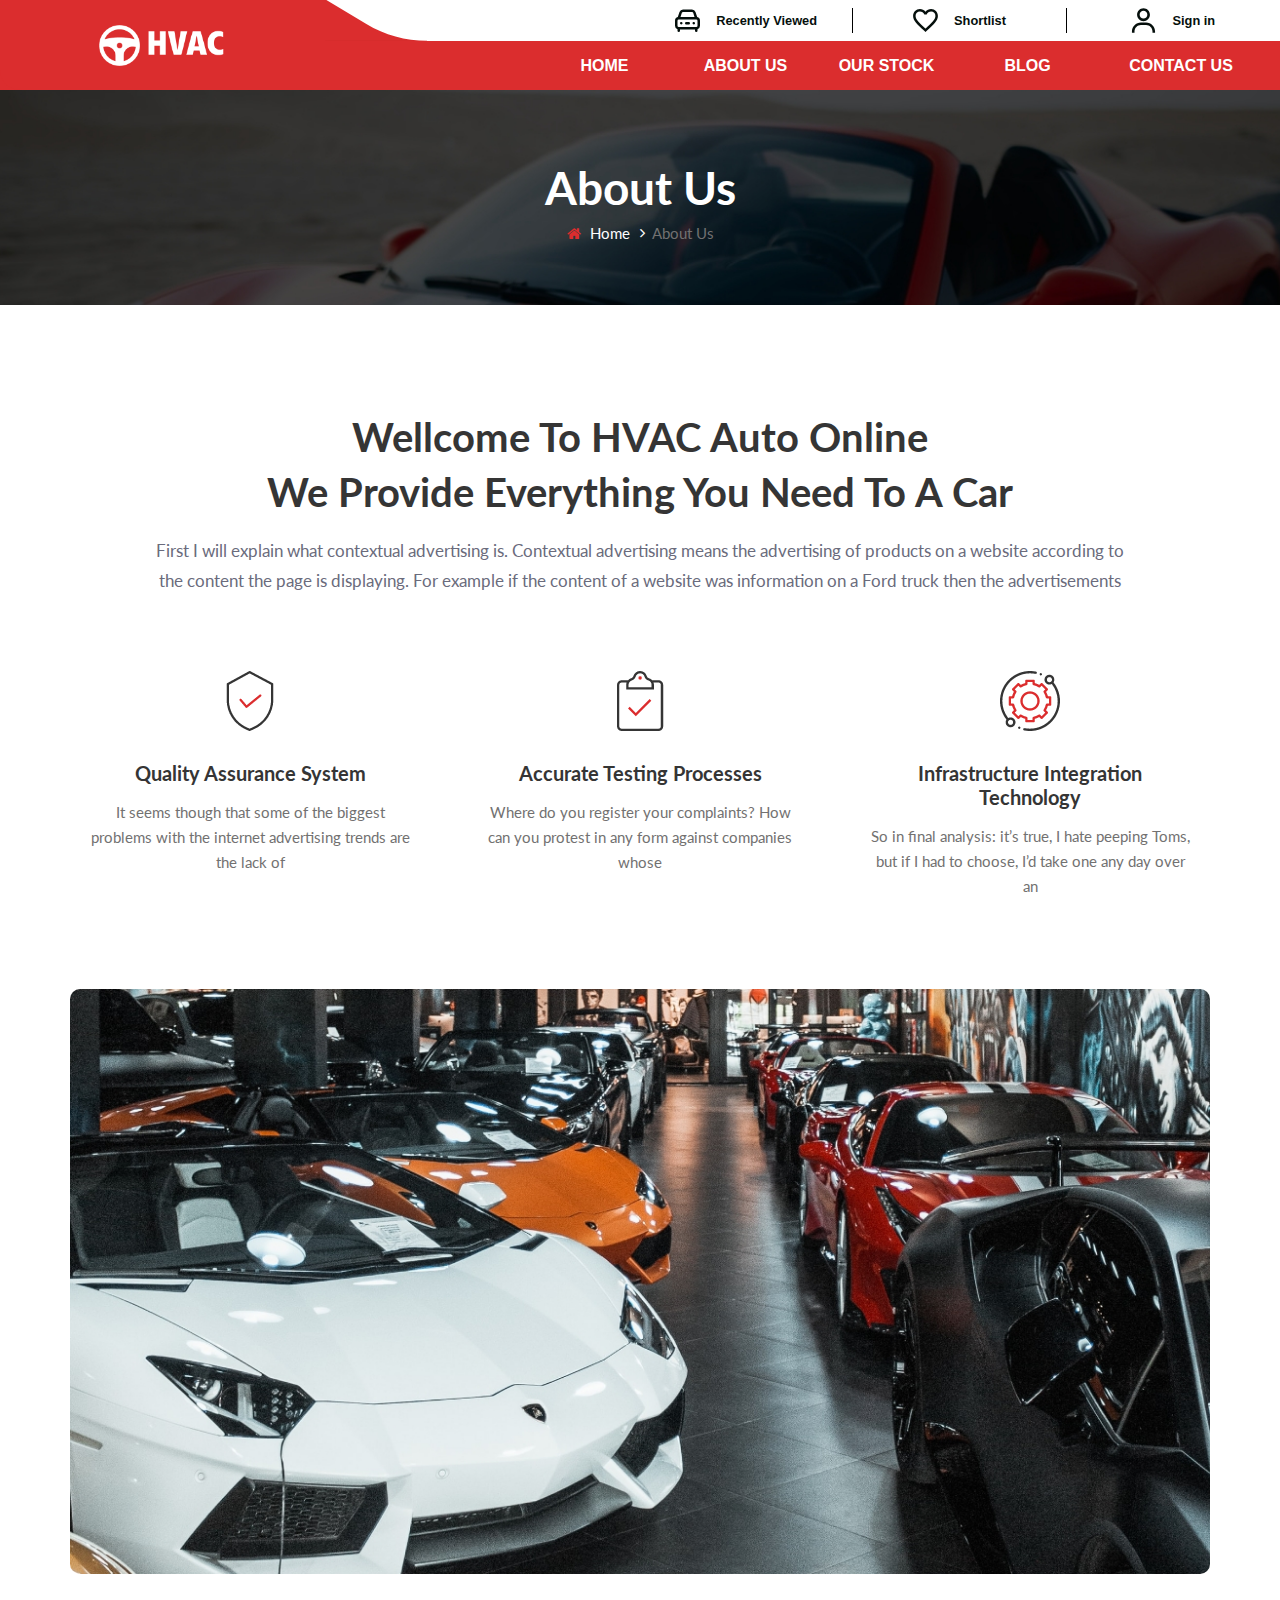
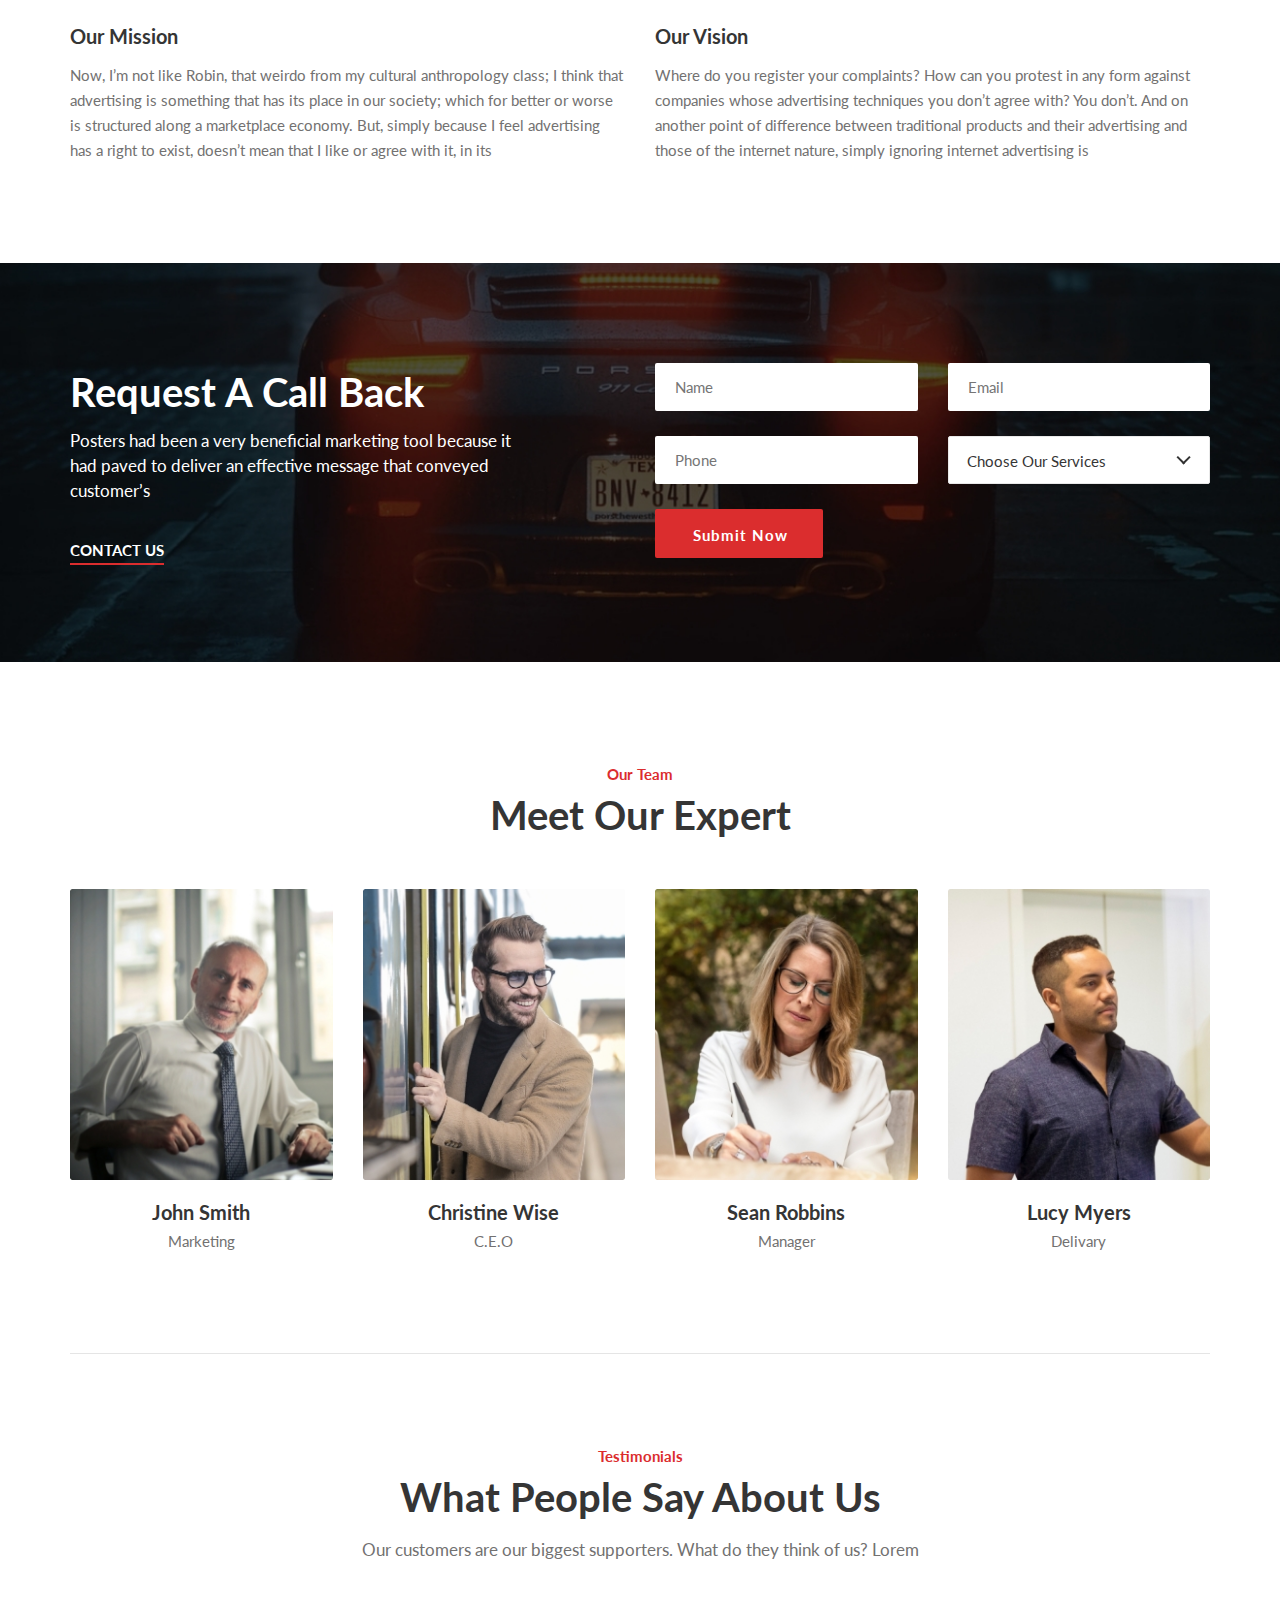
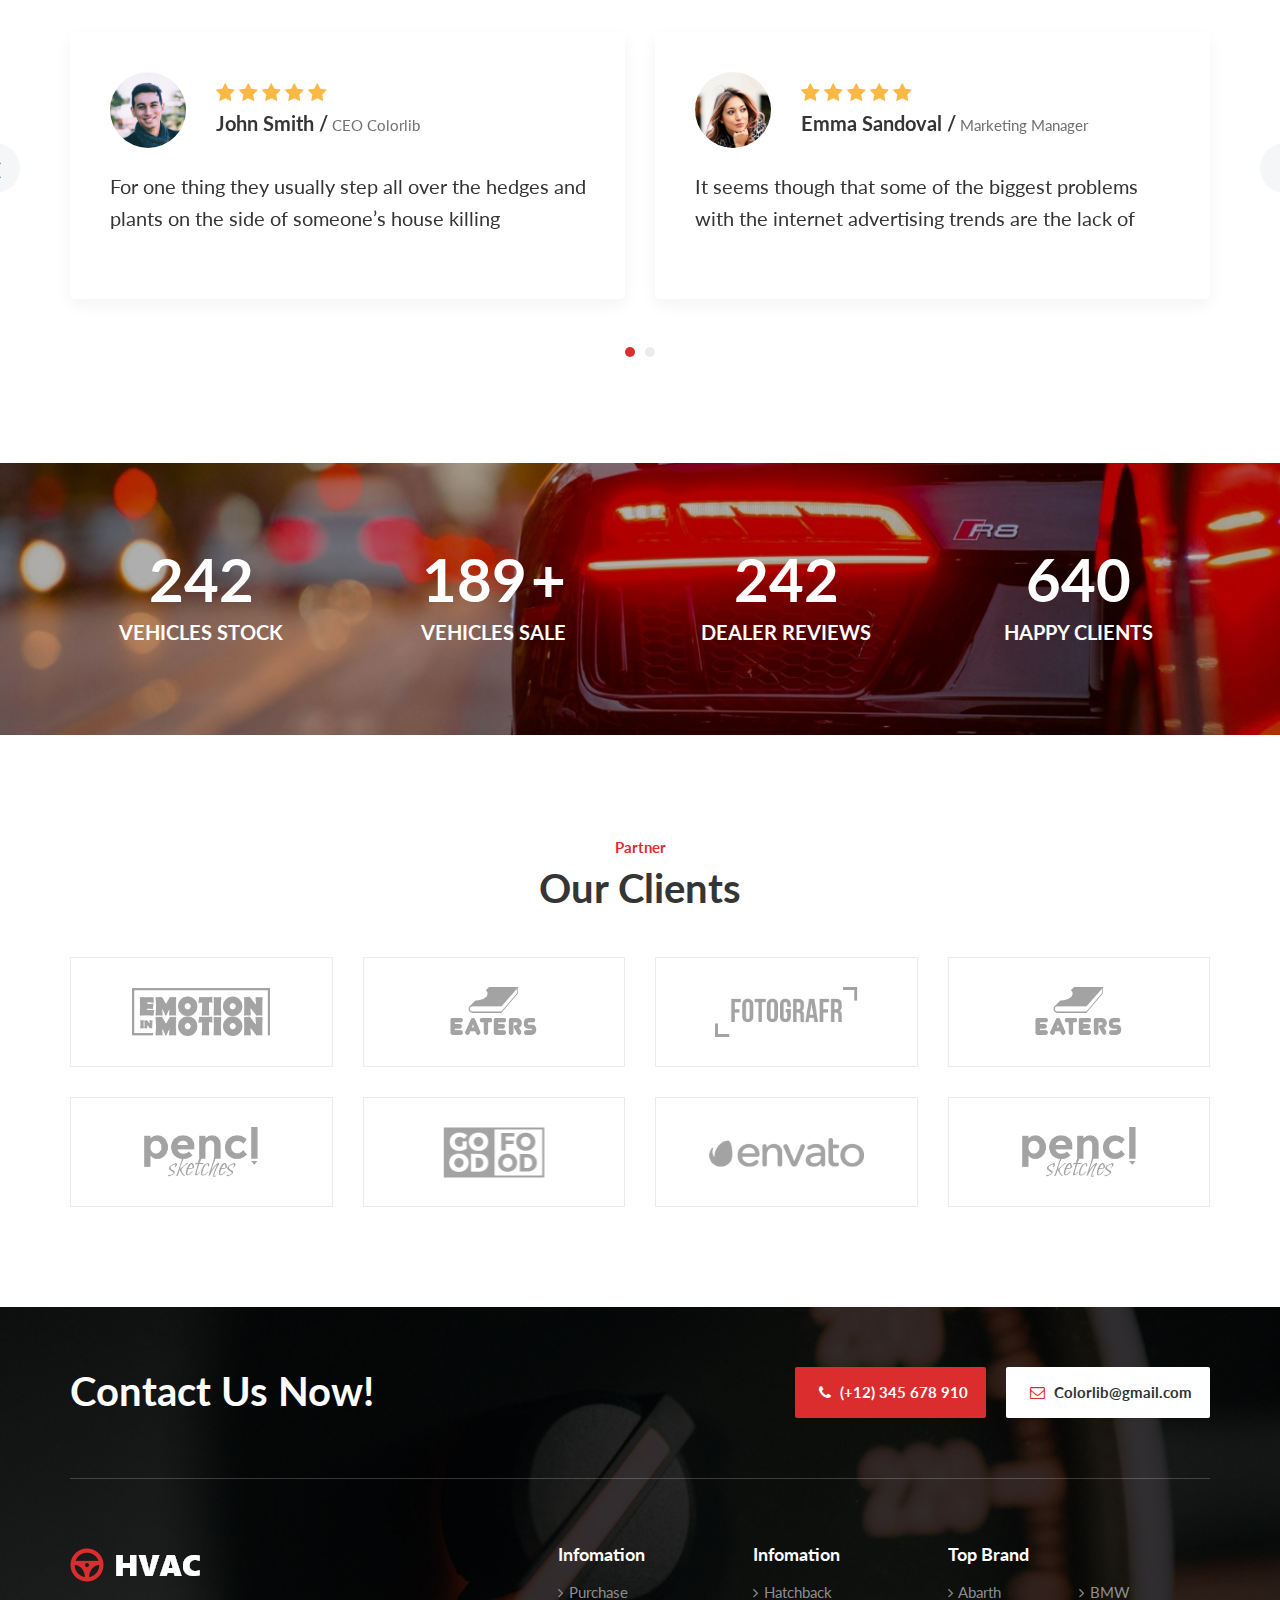
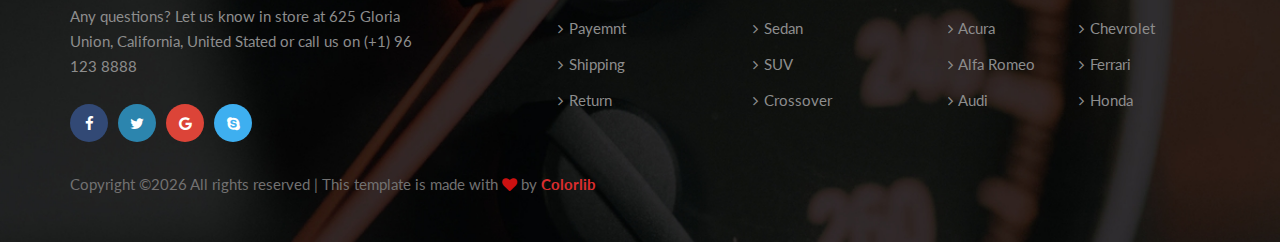
==== commit d3365adc: "navbar changed to all" ====
--- a/about.html
+++ b/about.html
@@ -22,6 +22,8 @@
     <link rel="stylesheet" href="css/owl.carousel.min.css" type="text/css">
     <link rel="stylesheet" href="css/slicknav.min.css" type="text/css">
     <link rel="stylesheet" href="css/style.css" type="text/css">
+    <link rel="stylesheet" href="css/navbar.css" type="text/css">
+
 </head>
 
 <body>
@@ -60,73 +62,7 @@
     <!-- Offcanvas Menu End -->
 
     <!-- Header Section Begin -->
-    <header class="header">
-        <div class="header__top">
-            <div class="container">
-                <div class="row">
-                    <div class="col-lg-7">
-                        <ul class="header__top__widget">
-                            <li><i class="fa fa-clock-o"></i> Week day: 08:00 am to 18:00 pm</li>
-                            <li><i class="fa fa-envelope-o"></i> Info.colorlib@gmail.com</li>
-                        </ul>
-                    </div>
-                    <div class="col-lg-5">
-                        <div class="header__top__right">
-                            <div class="header__top__phone">
-                                <i class="fa fa-phone"></i>
-                                <span>(+12) 345 678 910</span>
-                            </div>
-                            <div class="header__top__social">
-                                <a href="#"><i class="fa fa-facebook"></i></a>
-                                <a href="#"><i class="fa fa-twitter"></i></a>
-                                <a href="#"><i class="fa fa-google"></i></a>
-                                <a href="#"><i class="fa fa-instagram"></i></a>
-                            </div>
-                        </div>
-                    </div>
-                </div>
-            </div>
-        </div>
-        <div class="container">
-            <div class="row">
-                <div class="col-lg-2">
-                    <div class="header__logo">
-                        <a href="./index.html"><img src="img/logo.png" alt=""></a>
-                    </div>
-                </div>
-                <div class="col-lg-10">
-                    <div class="header__nav">
-                        <nav class="header__menu">
-                            <ul>
-                                <li><a href="./index.html">Home</a></li>
-                                <li><a href="./car.html">Cars</a></li>
-                                <li><a href="./blog.html">Blog</a></li>
-                                <li><a href="#">Pages</a>
-                                    <ul class="dropdown">
-                                        <li><a href="./about.html">About Us</a></li>
-                                        <li><a href="./car-details.html">Car Details</a></li>
-                                        <li><a href="./blog-details.html">Blog Details</a></li>
-                                    </ul>
-                                </li>
-                                <li class="active"><a href="./about.html">About</a></li>
-                                <li><a href="./contact.html">Contact</a></li>
-                            </ul>
-                        </nav>
-                        <div class="header__nav__widget">
-                            <div class="header__nav__widget__btn">
-                                <a href="#"><i class="fa fa-cart-plus"></i></a>
-                                <a href="#" class="search-switch"><i class="fa fa-search"></i></a>
-                            </div>
-                            <a href="#" class="primary-btn">Add Car</a>
-                        </div>
-                    </div>
-                </div>
-            </div>
-            <div class="canvas__open">
-                <span class="fa fa-bars"></span>
-            </div>
-        </div>
-    </header>
+    <div id="navbar-container"></div>
     <!-- Header Section End -->
 
     <!-- Breadcrumb End -->
--- a/css/style.css
+++ b/css/style.css
@@ -3699,4 +3699,7 @@
     height: 200px; /* Set the desired height */
     object-fit: cover; /* Ensures the image covers the area without distortion */
     width: 100%; /* Makes the image responsive */
+}
+.noscroll{
+	overflow: hidden;
 }--- a/css/navbar.css
+++ b/css/navbar.css
@@ -0,0 +1,709 @@
+.m-nav {
+    z-index: 4500;
+    background: #db2d2e;
+    grid-template-columns: auto auto 2fr auto auto;
+    grid-template-areas: "m-nav__signin m-nav__recent m-nav__logo m-nav__shortlist m-nav__menu";
+    width: 100%;
+    height: 49px;
+    display: grid;
+    top: 0;
+    left: 0;
+    right: 0;
+    box-shadow: 0 2px 5px #0000040
+}
+
+.m-nav .overlay {
+    z-index: 5000;
+    margin-top: 49px
+}
+
+.m-nav__cta {
+    color: #fff;
+    background-color: #db2d2e;
+    border: none;
+    justify-content: center;
+    align-items: center;
+    min-width: 60px;
+    margin: 0;
+    padding: 0;
+    font-family: Satoshi,Segoe UI,Avenir,Roboto,Helvetica,sans-serif;
+    font-size: .75rem;
+    line-height: 1rem;
+    text-decoration: none;
+    display: flex
+}
+
+.m-nav__cta:focus,.m-nav__cta:hover {
+    cursor: pointer;
+    outline: none;
+    text-decoration: underline
+}
+
+.m-nav__cta-inner {
+    flex-flow: column wrap;
+    justify-content: center;
+    align-items: center;
+    width: 100%;
+    display: flex
+}
+
+.m-nav__cta svg {
+    width: 25px;
+    height: 25px
+}
+
+.m-nav__menu {
+    grid-area: m-nav__menu;
+    display: flex
+}
+
+.m-nav__menu svg {
+    width: 35px;
+    height: auto
+}
+
+.m-nav__menu-close svg {
+    width: 25px;
+    height: auto
+}
+
+.m-nav__menu .m-nav__shortlist {
+    grid-area: m-nav__shortlist
+}
+
+.m-nav__recent {
+    grid-area: m-nav__recent
+}
+
+.m-nav__signin {
+    grid-area: m-nav__signin
+}
+
+.m-nav__spacer {
+    background-color: #fff;
+    grid-area: m-nav__spacer
+}
+
+.slide-in-nav {
+    z-index: 5001;
+    width: 100%;
+    transition: transform .5s;
+    position: fixed;
+    top: 0;
+    bottom: 0;
+    transform: translate(100%)
+}
+
+.slide-in-nav .title svg {
+    width: 25px;
+    height: 25px;
+    margin-right: 1rem
+}
+
+.slide-in-nav.open {
+    background: #fff;
+    margin-top: 49px;
+    transform: translate(0%)
+}
+
+.slide-in-nav.close {
+    background-color: #e2e7e5;
+    transition: transform .2s;
+    transform: translate(100%)
+}
+
+button.skip-main {
+    z-index: -999;
+    width: 1px;
+    height: 1px;
+    position: absolute;
+    top: auto;
+    left: -999px;
+    overflow: hidden
+}
+
+button.skip-main:focus,button.skip-main:active {
+    color: #fff;
+    cursor: pointer;
+    text-align: center;
+    z-index: 999;
+    background-color: #6458be;
+    border: none;
+    outline: none;
+    width: 100%;
+    height: auto;
+    padding: 4px;
+    font-size: 1rem;
+    top: 49px;
+    left: 0;
+    overflow: auto
+}
+
+.slide-in-nav {
+    background: linear-gradient(#00000e6 40%,#00000bf);
+    margin-top: 49px
+}
+
+@media (min-width: 400px) {
+    .m-nav__cta {
+        min-width:70px
+    }
+    .m-nav__recent path,.m-nav__signin g path,.m-nav__cta g path {
+        fill: #fff
+    }
+}
+
+@media (min-width: 1024px) {
+    button.skip-main {
+        left:-105%
+    }
+    .m-nav__recent path,.m-nav__signin g path,.m-nav__cta g path {
+        fill: #050f0c
+    }
+    button.skip-main:focus,button.skip-main:active {
+        border-radius: .5rem;
+        width: 35%;
+        max-width: 250px;
+        top: 2px;
+        left: 30%
+    }
+
+    .m-nav {
+        grid-template-columns: 1fr 1fr 1fr 1fr 1fr 1fr;
+        grid-template-areas: "m-nav__logo m-nav__logo m-nav__spacer m-nav__recent m-nav__shortlist m-nav__signin""m-nav__logo m-nav__logo main-nav main-nav main-nav main-nav";
+        height: 90px
+    }
+
+    .m-nav__menu {
+        display: none
+    }
+    .main-nav__button--text a{
+        color: #fff !important;
+    }
+    .m-icon {
+        flex: auto;
+        justify-content: center;
+        align-items: center;
+        display: flex;
+        color: white !important;
+        font-size: larger;
+        font-weight: 700;
+        font-family: Poppins;
+    }
+
+    .m-nav .overlay {
+        margin-top: 90px
+    }
+
+    .m-nav__cta {
+        color: #fff;
+        background-color: #fff;
+        padding: .5rem 0;
+        text-decoration: none;
+        position: relative
+    }
+
+    .m-nav__cta-inner {
+        border-right: 1px solid #000;
+        flex-direction: row;
+        min-width: 100%
+    }
+
+    .m-nav__cta--last {
+        border-right: none
+    }
+
+    .m-nav__recent path,.m-nav__signin g path {
+        fill: #050f0c
+    }
+
+    .m-nav__cta svg {
+        margin-right: 1rem
+    }
+
+    .m-nav__cta span {
+        color: #050f0c;
+        width: auto;
+        font-family: Satoshi,Segoe UI,Avenir,Roboto,Helvetica,sans-serif;
+        font-size: .8rem;
+        font-weight: 700
+    }
+
+    .main-nav {
+        grid-area: main-nav
+    }
+
+    .slide-in-nav {
+        width: 100%;
+        max-width: 100%;
+        height: auto;
+        display: none;
+        bottom: auto;
+        overflow: hidden;
+        transform: none
+    }
+
+    .slide-in-nav.open {
+        border-top-right-radius: 0;
+        display: flex;
+        top: -4px
+    }
+
+    .slide-in-nav.close {
+        transition: none
+    }
+
+    .slide-in-nav {
+        margin-top: 0
+    }
+}
+
+.main-nav {
+    display: flex
+}
+
+.main-nav__content {
+    width: 100%;
+    height: 100%;
+    padding: 0 1rem;
+    overflow: auto
+}
+
+.main-nav__item {
+    width: 100%
+}
+
+.main-nav__item a:focus,.main-nav__item button:focus {
+    outline-offset: -1px;
+    outline: 1px dashed #fff;
+    text-decoration: underline
+}
+
+.main-nav__button {
+    color: white;
+    background: 0 0;
+    border: none;
+    border-bottom: 1px solid #e2e7e5;
+    width: 100%;
+    padding: 1rem 0;
+    font-family: Satoshi Bold,Segoe UI,Avenir,Roboto,Helvetica,sans-serif;
+    font-size: 1rem;
+    display: flex;
+    overflow: hidden
+}
+.main-nav__button a{
+    color: white ;
+}
+
+.main-nav__button svg {
+    width: 1rem;
+    margin-left: auto
+}
+
+.main-nav__button:hover {
+    cursor: pointer;
+    text-decoration: underline
+}
+
+.main-nav__button span:hover {
+    color: white
+}
+
+.main-nav__button--text {
+    color: #050f0c !important;
+    flex-grow: 1;
+    justify-content: flex-start;
+    align-items: center;
+    font-weight: 700;
+    display: flex
+}
+.main-nav__button--text a{
+    color: #050f0c !important;
+}
+
+@media (min-width: 1024px) {
+    .main-nav {
+        opacity:1;
+        z-index: auto;
+        width: auto;
+        height: auto;
+        display: flex;
+        position: relative;
+        transform: none
+    }
+    .main-nav__button--text a{
+        color: #fff !important;
+    }
+    .main-nav__item {
+        white-space: nowrap;
+        max-width: 125px;
+        margin: 0 .5rem
+    }
+
+    .main-nav__item--wider {
+        max-width: 150px;
+        margin-right: 1.5rem
+    }
+
+    .main-nav__item--wider a:hover span {
+        color: white
+    }
+
+    .main-nav__content {
+        background: #db2d2e;
+        border-top-right-radius: 0;
+        border-bottom-right-radius: 0;
+        justify-content: flex-end;
+        padding: 0;
+        display: flex;
+        overflow: hidden
+    }
+
+    .main-nav__button {
+        margin-bottom: 0;
+        display: block
+    }
+
+    .main-nav.open {
+        top: auto
+    }
+
+    .main-nav__button {
+        border-bottom: none;
+        padding: .5rem 0;
+        line-height: 34px
+    }
+
+    .main-nav__button.active {
+        background: #97f9bb
+    }
+
+    .main-nav__button svg {
+        display: none
+    }
+
+    .main-nav__button--text {
+        color: white;
+        justify-content: center
+    }
+}
+
+@media (min-width: 1400px) {
+    .main-nav__content {
+        justify-content:flex-end
+    }
+}
+
+.sub-nav {
+    z-index: 5002;
+    display: flex
+}
+
+.sub-nav.open,.sub-nav.close {
+    background: #fff;
+    align-items: flex-start
+}
+
+.sub-nav-item {
+    display: none
+}
+
+.sub-nav-item.active {
+    flex-wrap: wrap;
+    width: 100%;
+    height: 100%;
+    padding-top: 2.5rem;
+    display: flex;
+    overflow-y: auto
+}
+
+.sub-nav__header {
+    cursor: pointer;
+    z-index: 1;
+    border: none;
+    outline: none;
+    margin-top: 0;
+    padding: .5rem;
+    font-family: Satoshi Bold,Segoe UI,Avenir,Roboto,Helvetica,sans-serif;
+    position: absolute;
+    top: 0
+}
+
+.sub-nav__header:focus,.sub-nav__header:hover {
+    text-decoration: underline
+}
+
+.sub-nav__header--back svg {
+    width: 1rem;
+    margin-right: 1rem
+}
+
+.sub-nav__header--label {
+    font-size: 1rem
+}
+
+.sub-nav__image {
+    border-radius: 20px
+}
+
+.sub-nav__content {
+    padding: 1rem
+}
+
+.sub-nav__link {
+    color: white;
+    padding: 1rem 0;
+    text-decoration: none;
+    display: inline-block
+}
+
+.sub-nav__link.lead {
+    font-family: Satoshi Bold,Segoe UI,Avenir,Roboto,Helvetica,sans-serif
+}
+
+a.sub-nav__link:hover,a.sub-nav__link:focus {
+    color: white;
+    text-decoration: underline
+}
+
+.sub-nav__linkList--button {
+    color: white;
+    cursor: pointer;
+    background: 0 0;
+    border: none;
+    outline: none;
+    width: 100%;
+    padding: 0;
+    font-family: Satoshi Bold,Segoe UI,Avenir,Roboto,Helvetica,sans-serif;
+    font-size: 1rem
+}
+
+.sub-nav__linkList--button svg {
+    width: 1rem
+}
+
+.sub-nav__linkList--button svg:first-child {
+    width: 2rem
+}
+
+.sub-nav__linkList--button:focus,.sub-nav__linkList--button:hover {
+    text-decoration: underline
+}
+
+.sub-nav__linkList {
+    border-radius: 20px;
+    margin-bottom: 1rem;
+    padding: 1rem;
+    box-shadow: 0 -1px 4px #000001a,0 11px 14px #0003
+}
+
+.sub-nav__linkList .sub-nav__list {
+    display: none
+}
+
+.sub-nav__linkList.active .sub-nav__list {
+    display: block
+}
+
+.sub-nav__linkList.active .sub-nav__linkList--button {
+    margin-bottom: .5rem
+}
+
+.sub-nav__linkList.active .sub-nav__linkList--button svg:last-child {
+    transform: rotate(90deg)
+}
+
+.sub-nav__content {
+    width: 100%
+}
+
+.sub-nav__link {
+    border-bottom: 1px solid #e2e7e5;
+    align-items: center;
+    width: 100%;
+    display: flex
+}
+
+.sub-nav__link svg {
+    width: 1rem;
+    margin-right: 1rem
+}
+
+.sub-nav__link.lead svg {
+    display: none
+}
+
+.sub-nav__header {
+    color: #1f8745;
+    background: #fff;
+    border-bottom: 1px solid #e2e7e5;
+    padding: 1rem
+}
+
+.sub-nav__header--back svg {
+    transform: rotate(180deg)
+}
+
+@media (min-width: 1024px) {
+    .sub-nav.slide-in-nav.open {
+        top:74px
+    }
+
+    .sub-nav.open {
+        border-top-right-radius: 0;
+        margin-top: 1rem
+    }
+
+    .sub-nav-item.active {
+        overflow-y: initial;
+        max-width: 1260px;
+        margin: 0 auto;
+        padding: 0
+    }
+
+    .sub-nav__header {
+        display: none
+    }
+
+    .sub-nav--tab__panel {
+        flex-flow: row;
+        justify-content: flex-start;
+        display: flex
+    }
+
+    .sub-nav__rootList {
+        flex: 0 250px;
+        display: flex
+    }
+
+    .sub-nav__rootList .sub-nav__list {
+        flex: 0 190px;
+        margin-left: 1rem
+    }
+
+    .sub-nav__rootList .sub-nav__list:first-child {
+        margin-left: 0
+    }
+
+    .sub-nav__rootList .sub-nav__secondary-list {
+        border-top: 1px solid #000;
+        margin-top: 38px;
+        margin-left: 0
+    }
+
+    .sub-nav__link {
+        border-bottom: none;
+        padding: .5rem 0
+    }
+
+    .sub-nav__linkList {
+        flex: 0 250px;
+        margin: 0 1rem
+    }
+
+    .sub-nav__linkList:last-child {
+        margin-right: 0
+    }
+
+    .sub-nav__linkList .sub-nav__list {
+        display: block
+    }
+
+    .sub-nav__linkList--button {
+        cursor: default;
+        margin-bottom: .5rem
+    }
+
+    .sub-nav__linkList--button span {
+        flex-grow: 1
+    }
+
+    .sub-nav__linkList--button svg:last-child {
+        display: none
+    }
+
+    .sub-nav__linkList--button:hover,.sub-nav__linkList--button:focus {
+        text-decoration: none
+    }
+
+    .sub-nav__buyTab .mot-tabbed [role=tabpanel] {
+        margin-top: 1rem
+    }
+
+    .sub-nav__content {
+        width: 100%
+    }
+
+    .sub-nav__link.lead {
+        border-bottom: 1px solid #000;
+        width: 100%
+    }
+}
+
+.m-nav__logo {
+    text-align: center;
+    grid-area: m-nav__logo;
+    display: flex;
+    color: white !important;
+    font-size: larger;
+    font-weight: 700;
+    font-family: Poppins;
+
+}
+
+.m-nav__logo a:focus,.m-nav__logo button:focus {
+    outline-offset: -1px;
+    outline: 1px dashed #fff;
+    text-decoration: underline
+}
+
+.m-nav__logo a {
+    width: 100%;
+    transition: transform .5s;
+    color: white !important;
+}
+
+.m-icon img {
+    max-width: 60px;
+    margin: .9rem .5rem
+}
+
+.m-curve {
+    display: none
+}
+
+@media (min-width: 1024px) {
+    .m-nav__logo {
+        background-color:#db2d2e;
+        border-bottom-left-radius: 20px;
+        justify-content: center;
+        position: relative
+    }
+
+    .m-icon img {
+        max-width: 100%;
+        height: 41px
+    }
+
+    .m-nav__logo.small a {
+        transform: scale(.6)translateY(-40px)
+    }
+
+    .m-curve {
+        flex: 0 0 103px;
+        display: inline-block
+    }
+
+    .m-curve__inner {
+        position: relative
+    }
+
+    .m-curve__inner svg {
+        width: 102px;
+        position: absolute;
+        right: 0
+    }
+}
+ol, ul {
+    list-style: none;
+}